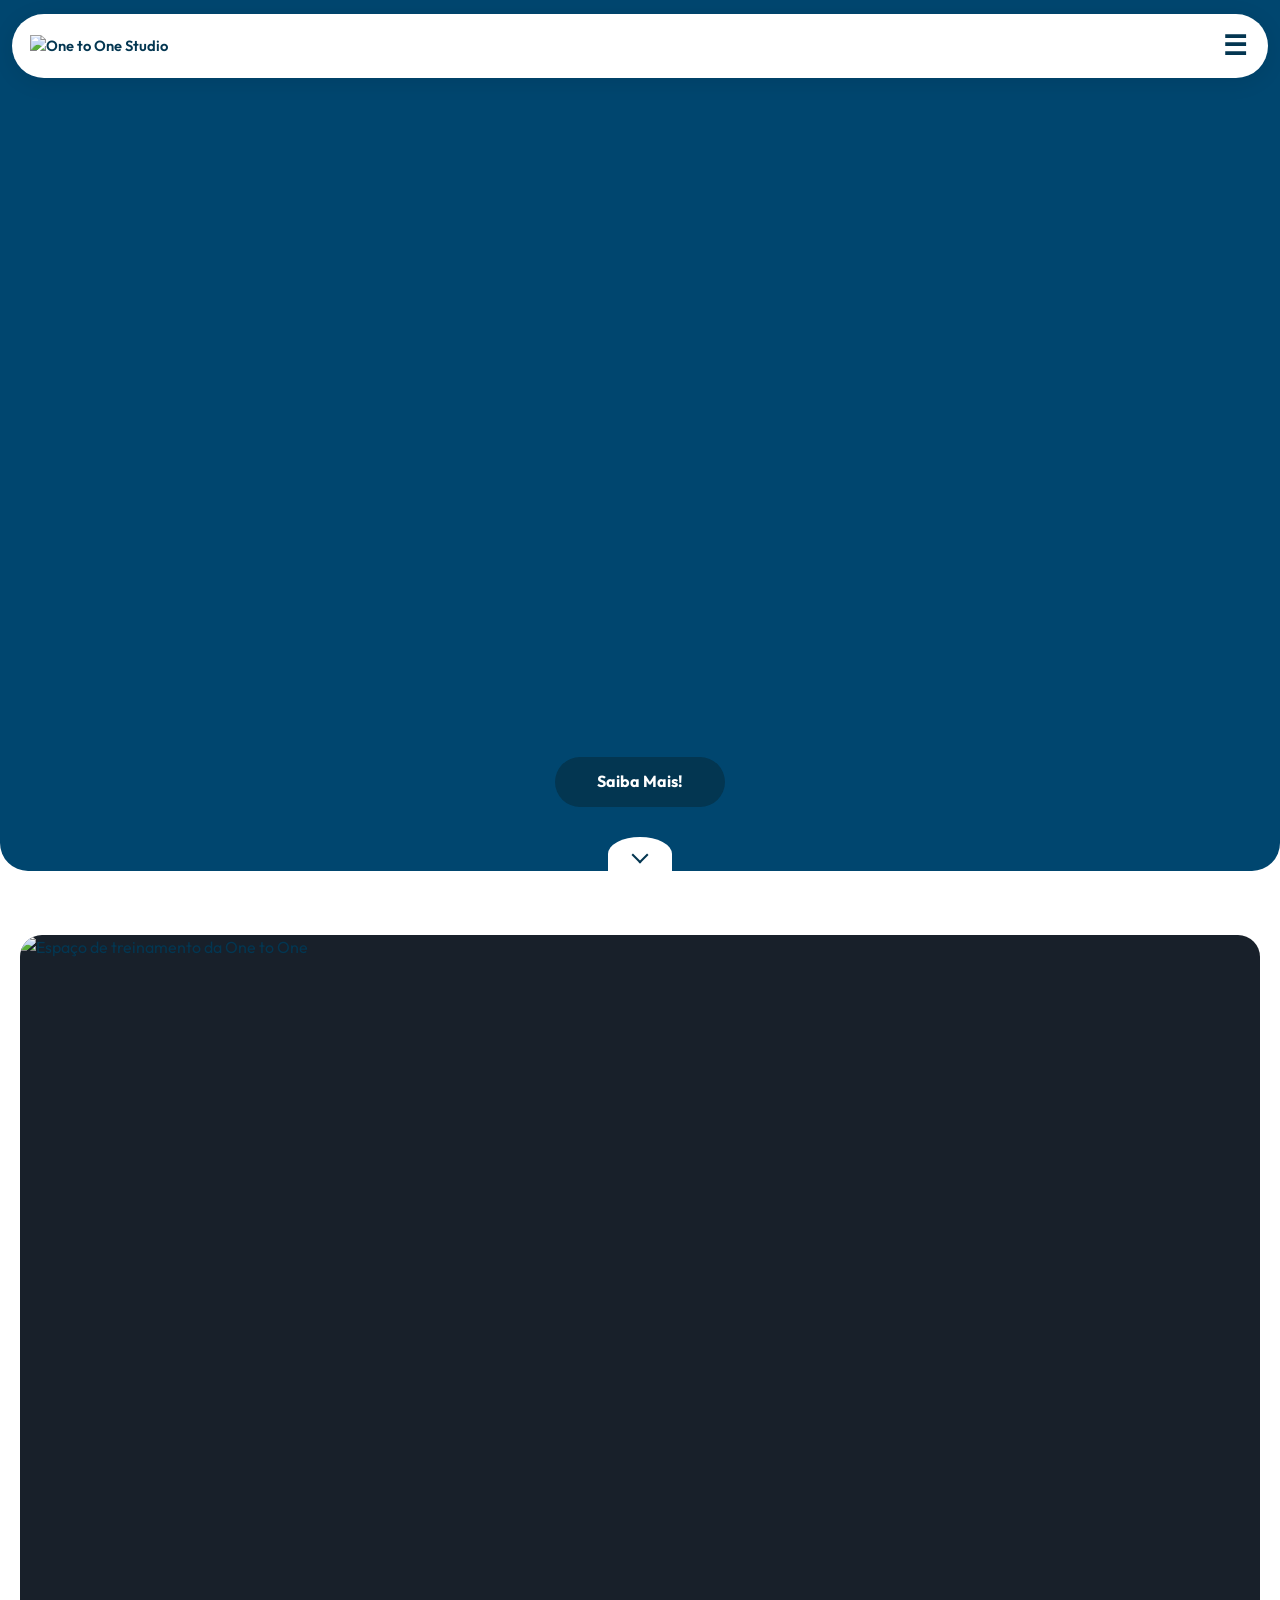
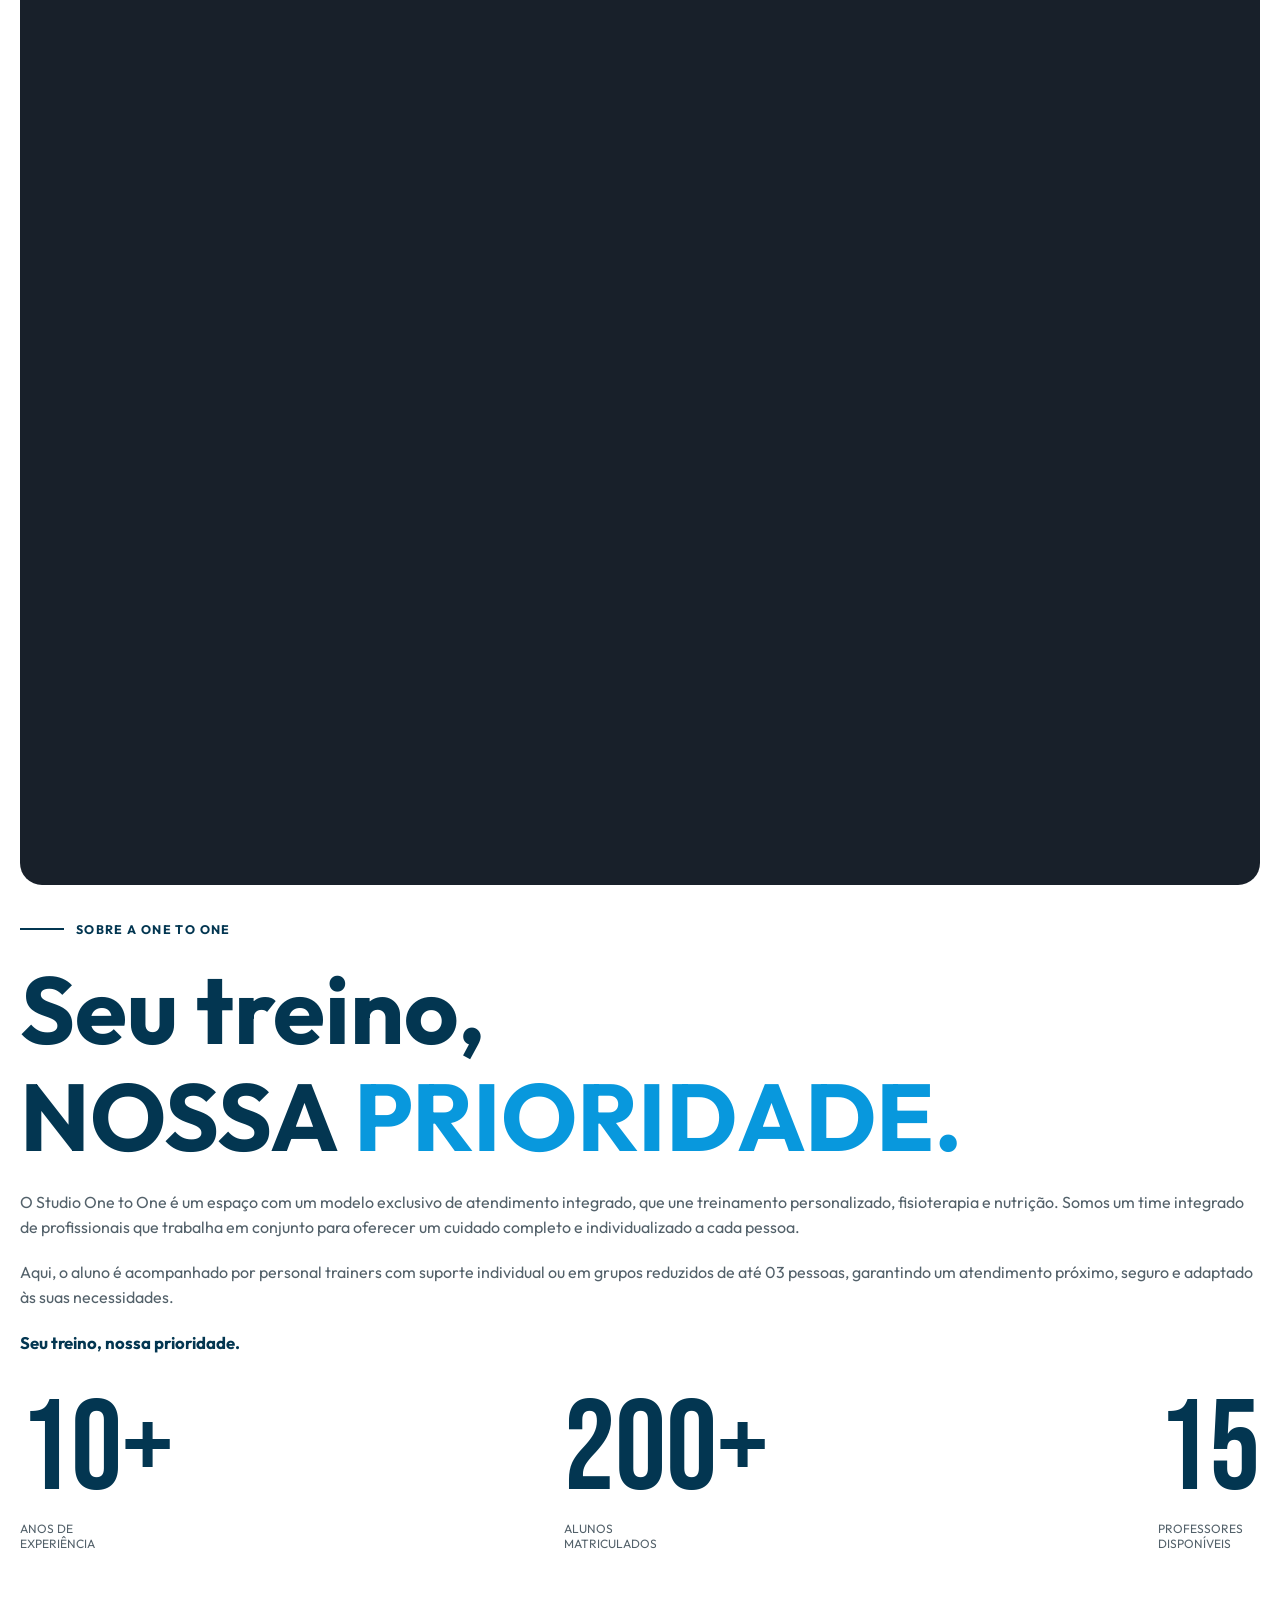
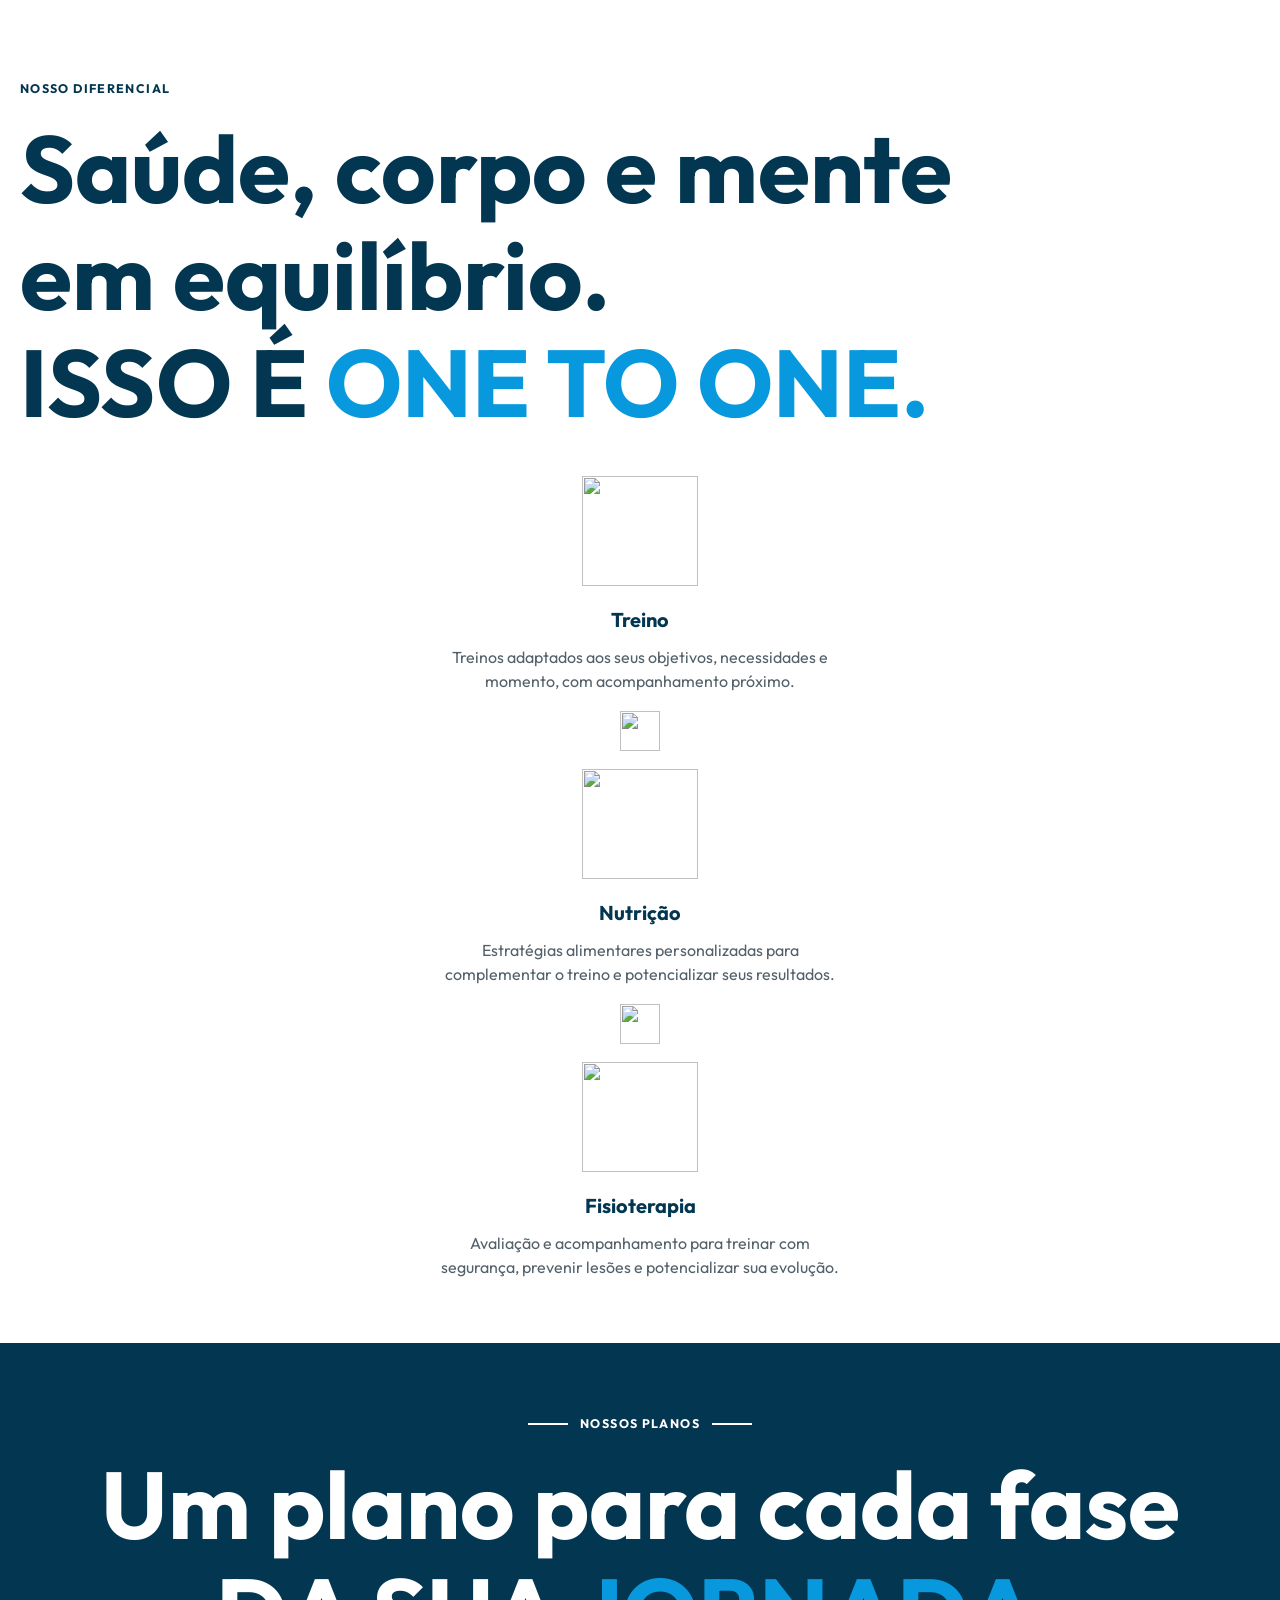
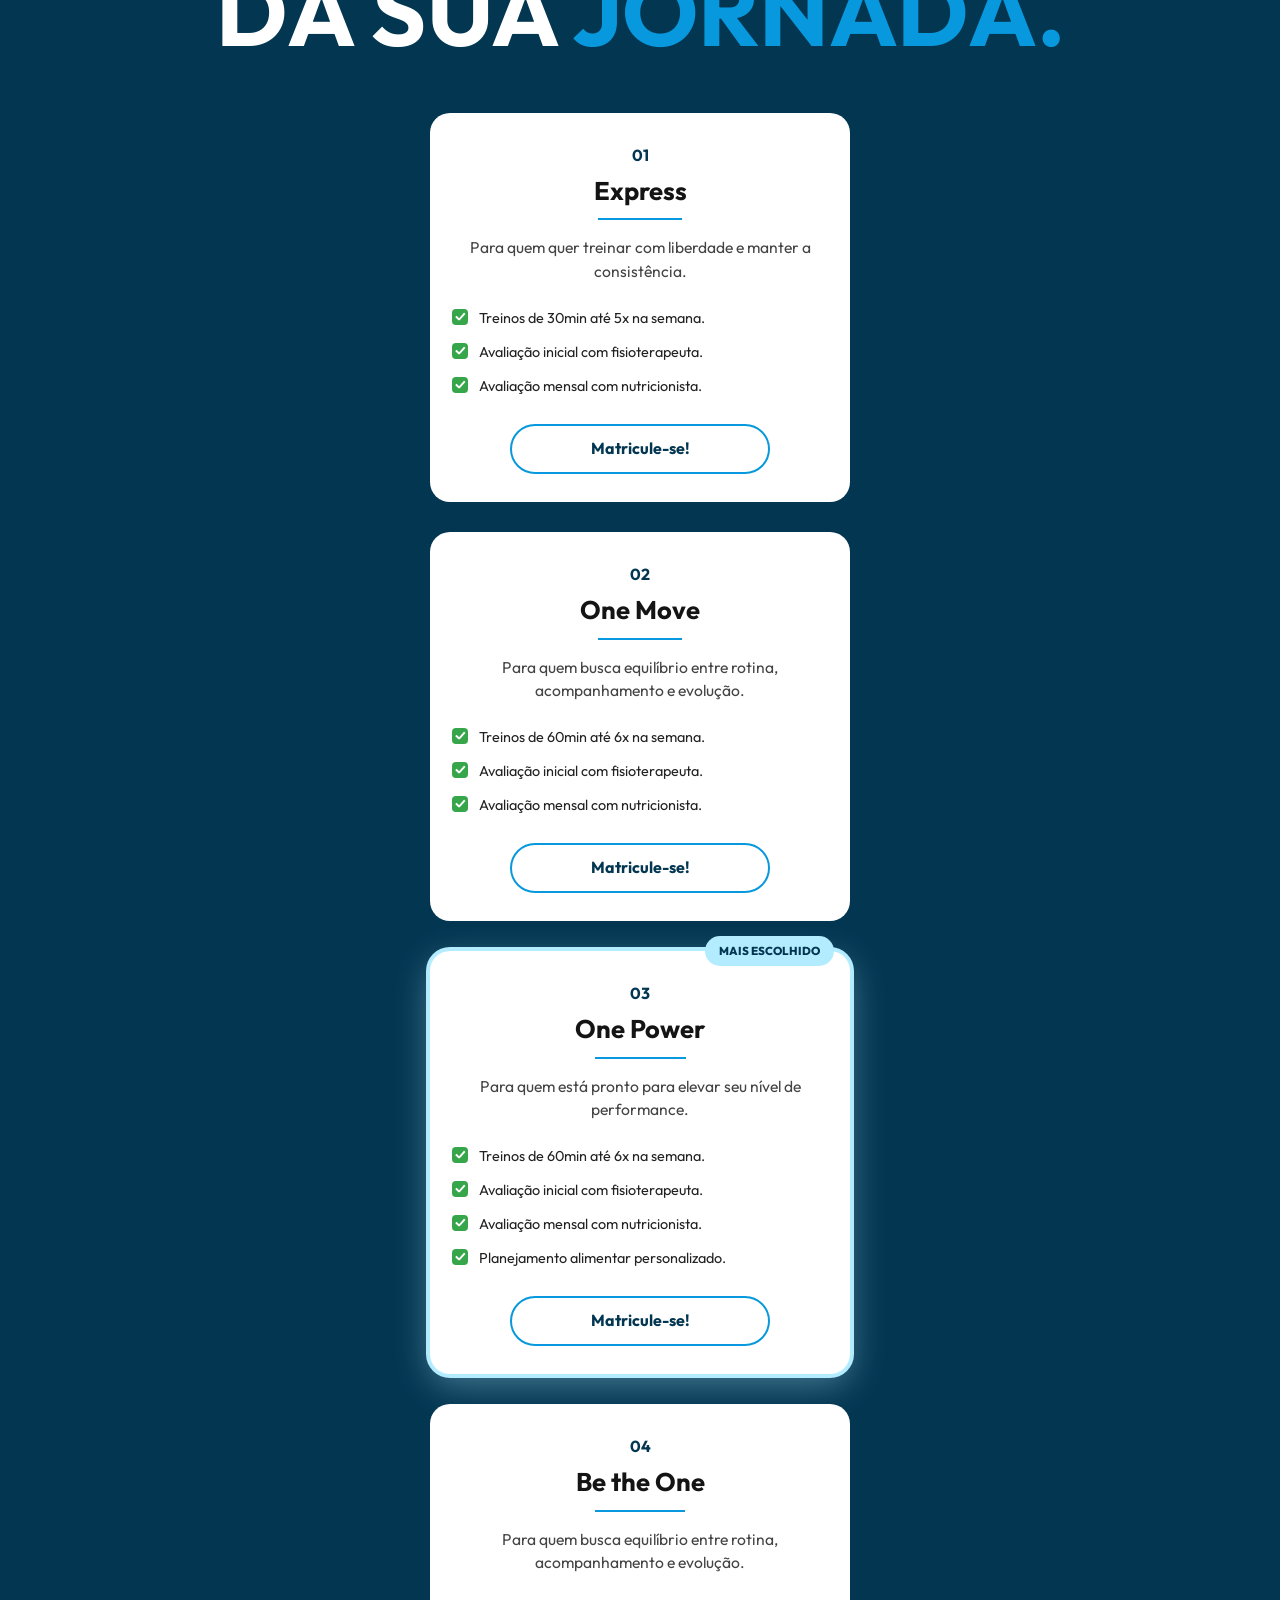
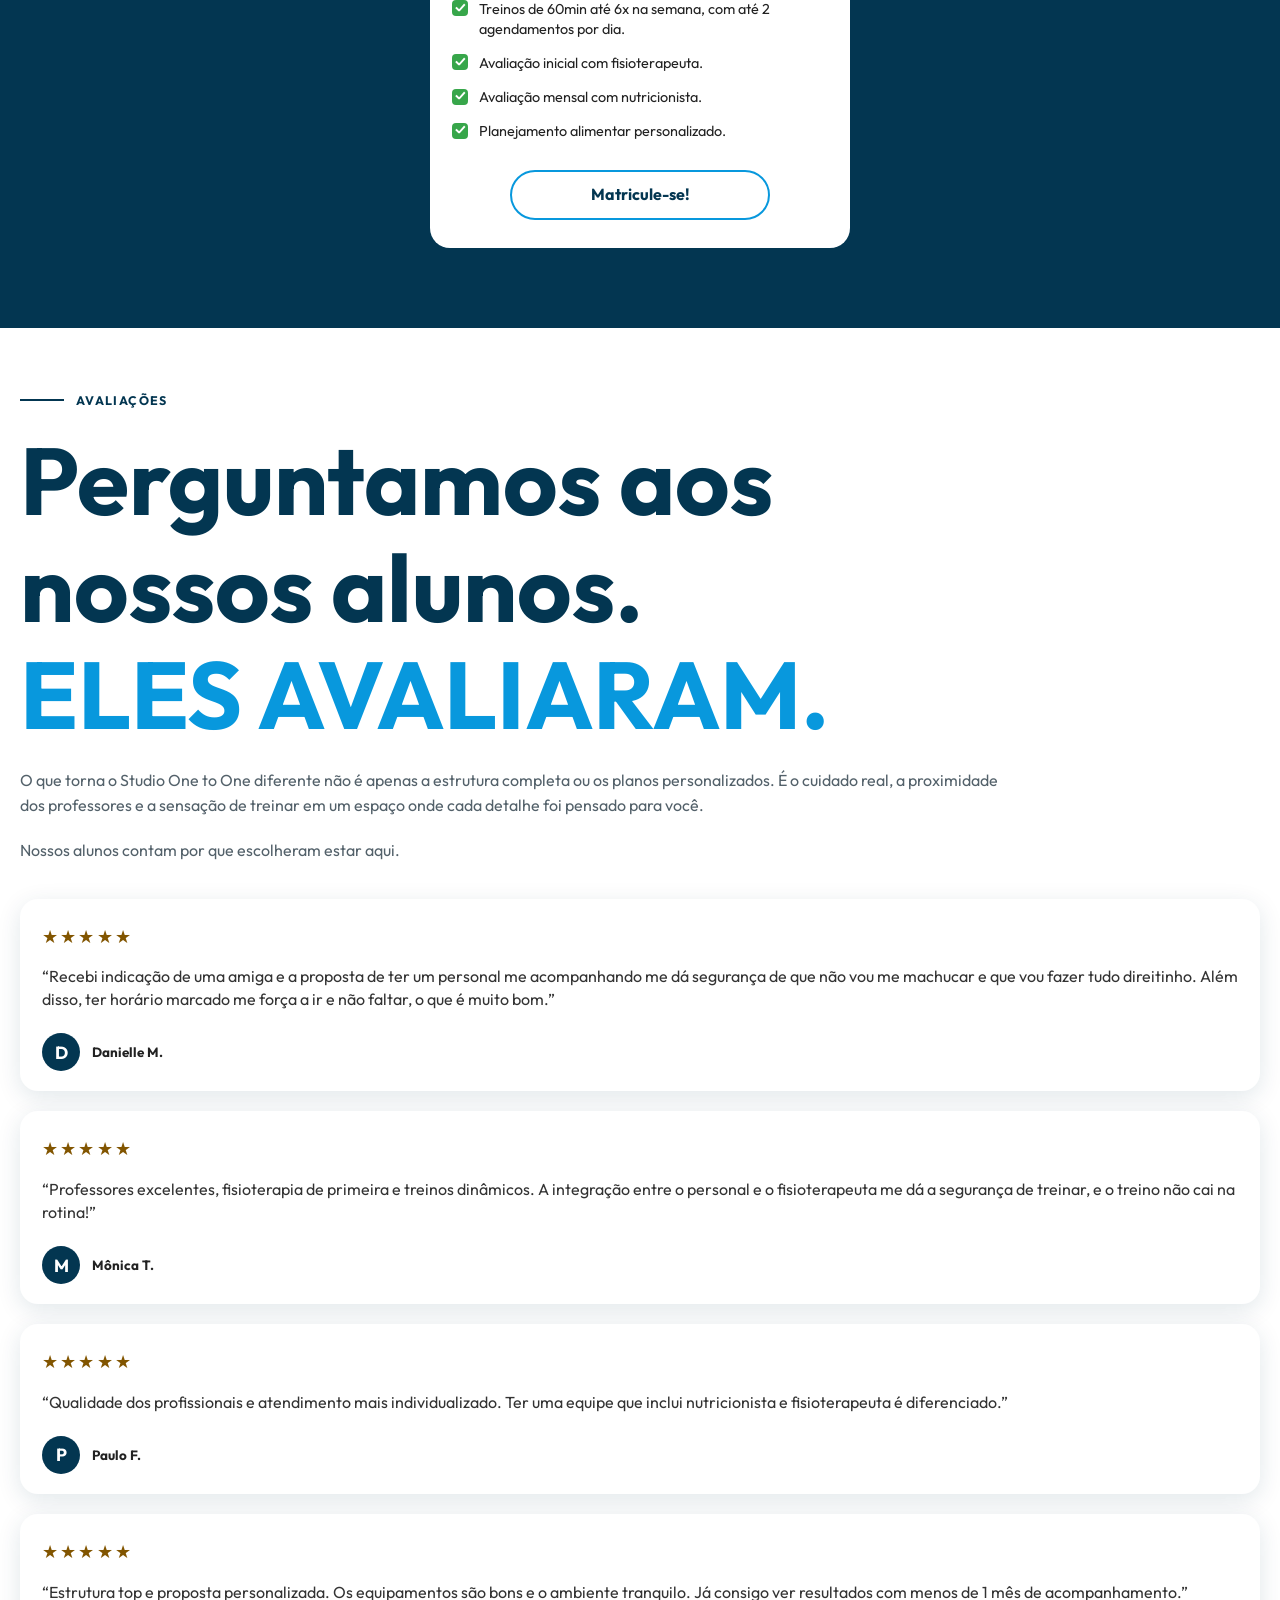
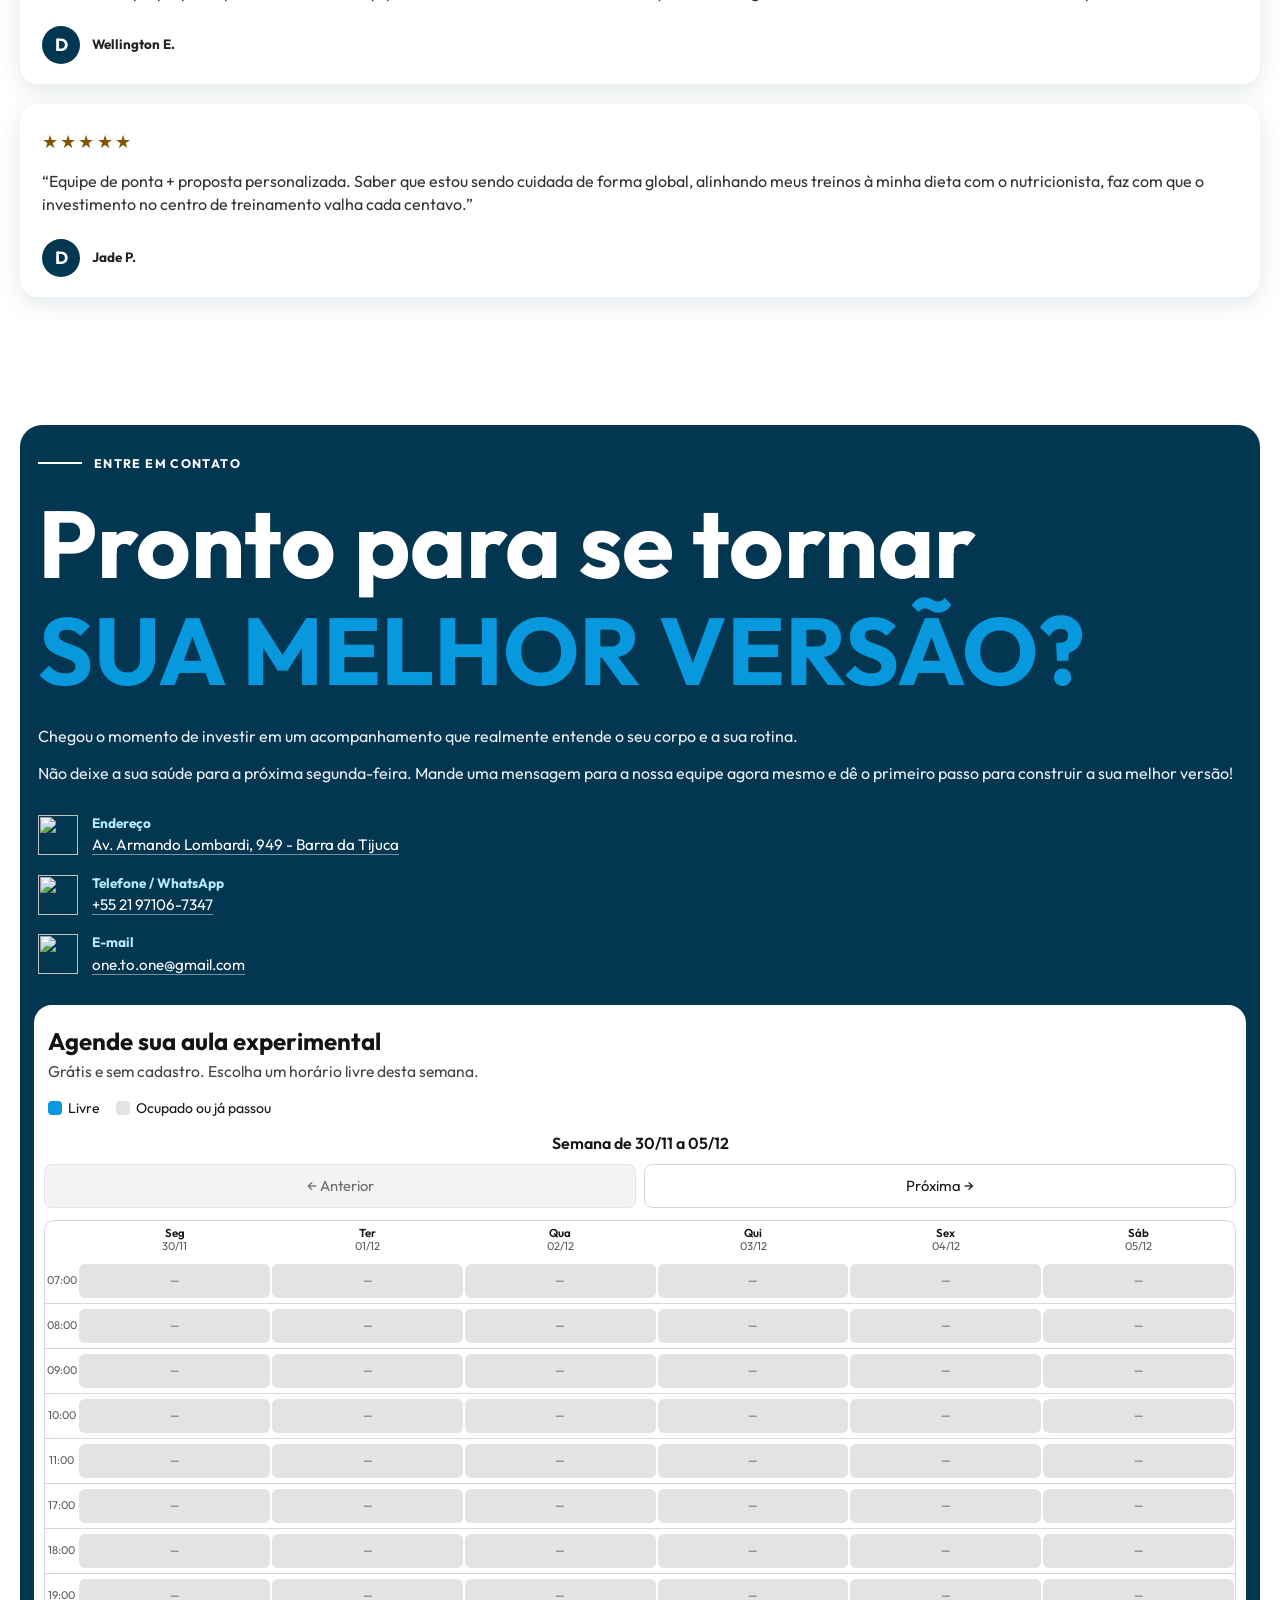
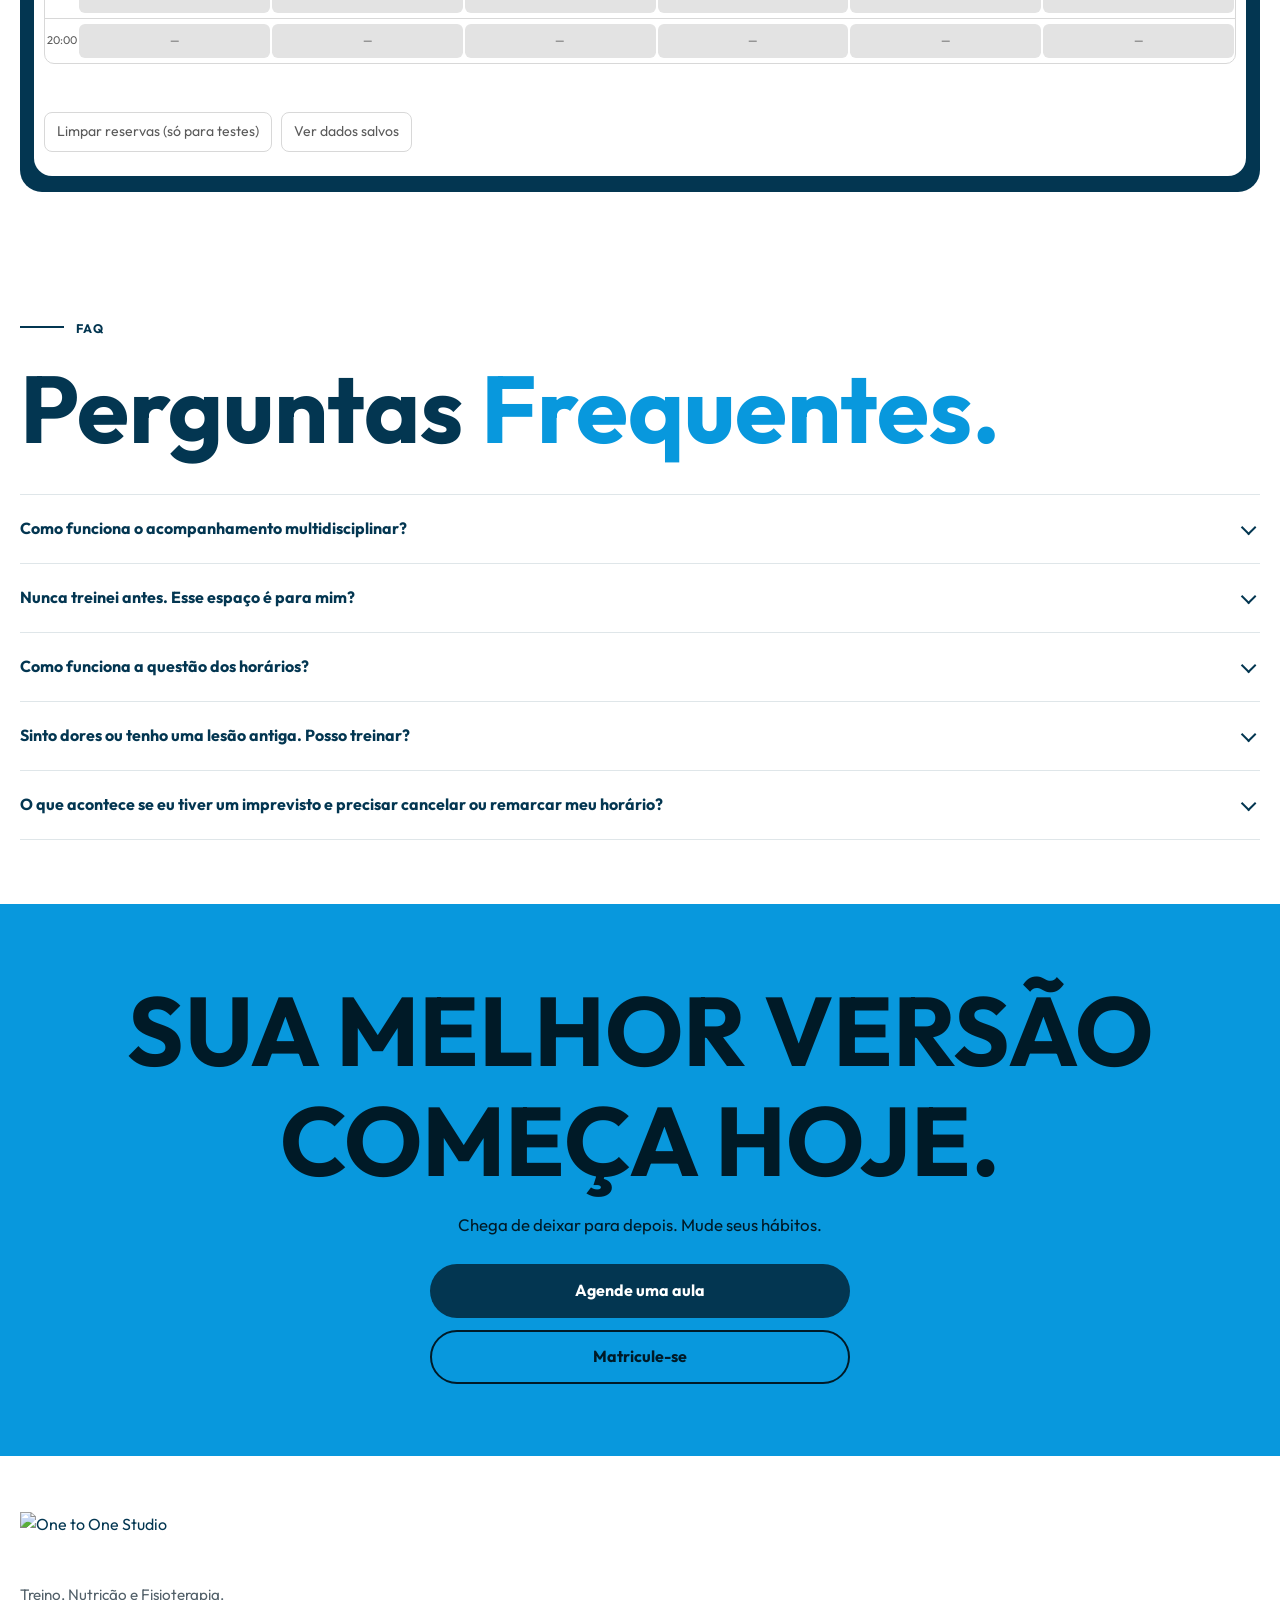
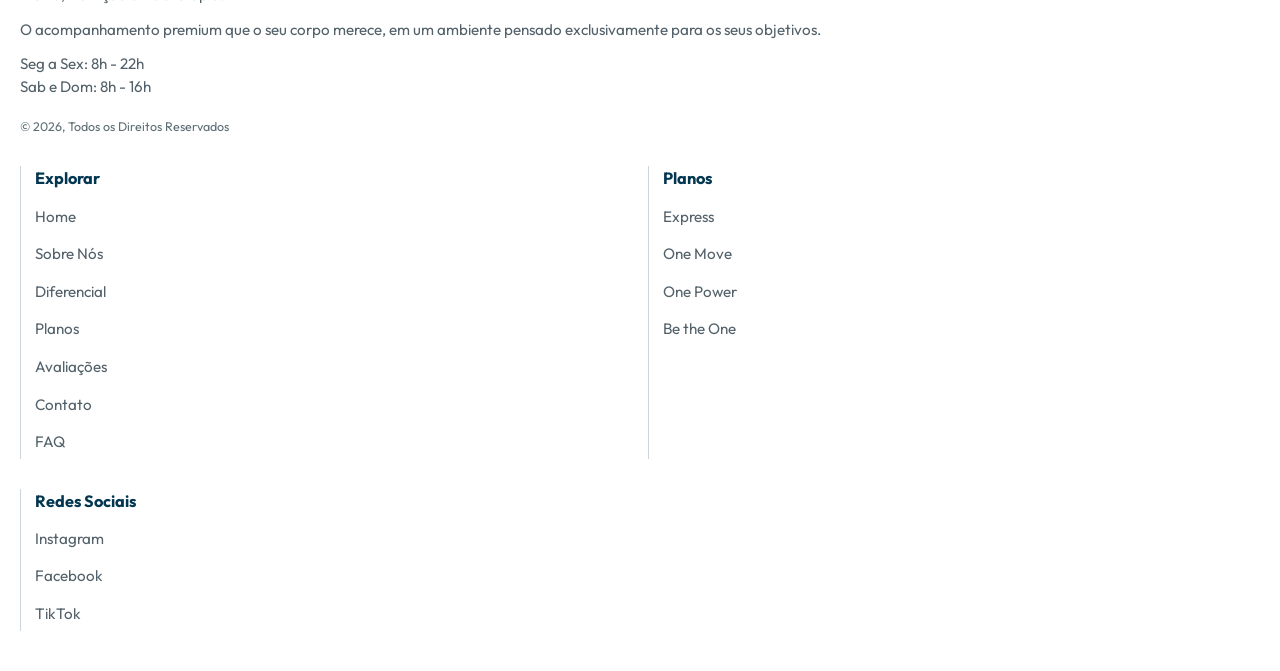
==== codigo-vanilla/one-to-one.html @ 12c18e06 "Organizando codigo na pasta codigo-vanilla" ====
<!doctype html>
<html lang="pt-BR">
  <head>
    <meta charset="UTF-8" />
    <meta name="viewport" content="width=device-width, initial-scale=1.0" />
    <meta
      name="description"
      content="Studio One to One: treinamento personalizado, fisioterapia e nutrição em um cuidado integrado."
    />
    <title>One to One</title>
    <link rel="icon" href="data:," />

    <!-- Fontes do Google (Bebas Neue e Outfit) -->
    <link rel="preconnect" href="https://fonts.googleapis.com" />
    <link rel="preconnect" href="https://fonts.gstatic.com" crossorigin />
    <link
      href="https://fonts.googleapis.com/css2?family=Bebas+Neue&family=Outfit:wght@400;500;600;700;800&display=swap"
      rel="stylesheet"
    />

    <!-- CSS do site, script do menu e script da agenda do professor -->
    <link rel="stylesheet" href="css/style.css" />
    <script src="js/main.js" defer></script>
    <script src="js/agendamento.js" defer></script>
  </head>
  <body class="oto">
    <!-- Link que só aparece ao apertar Tab: pula direto para o conteúdo principal -->
    <a class="skip-link" href="#main-content">Pular para o conteúdo</a>

    <!-- Header com logo, menu e botões de ação -->
    <header class="landing-header">
      <a
        class="landing-logo oto-landing-logo"
        href="index.html"
        aria-label="Voltar para Playmakerz e One to One"
      >
        <img
          src="assets/imagens-padronizacao/assets/one-to-one/LOGO_OTO_1.png"
          alt="One to One Studio"
        />
      </a>

      <!-- Botão do menu no celular -->
      <button
        class="menu-toggle"
        type="button"
        aria-label="Abrir menu"
        aria-expanded="false"
        aria-controls="oto-navigation"
      >
        <span aria-hidden="true">☰</span>
      </button>

      <!-- Menu principal da página -->
      <nav
        class="landing-nav"
        id="oto-navigation"
        aria-label="Navegação principal"
      >
        <ul>
          <li><a href="#home" aria-current="page">Home</a></li>
          <li><a href="#sobre">Sobre Nós</a></li>
          <li><a href="#planos">Planos</a></li>
          <li><a href="#contato">Contato</a></li>
          <li><a class="hub-return" href="index.html">Hub</a></li>
        </ul>
      </nav>

      <a class="student-link" href="#contato">Já sou aluno</a>
      <a class="button button-blue header-cta" href="#planos">Matricule-se!</a>
    </header>

    <main id="main-content">
      <!-- Hero Section (a arte de fundo já traz a frase, então o h1 fica escondido só para leitores de tela) -->
      <section
        class="landing-hero oto-hero"
        id="home"
        aria-labelledby="oto-title"
      >
        <h1 class="visually-hidden" id="oto-title">Amplie seu potencial</h1>
        <a class="button button-dark oto-hero-button" href="#sobre"
          >Saiba Mais!</a
        >

        <!-- Seta que leva para a próxima seção -->
        <button
          class="scroll-cue"
          type="button"
          data-scroll-target="sobre"
          aria-label="Ir para Sobre a One to One"
        >
          <span aria-hidden="true"></span>
        </button>
      </section>

      <!-- Sobre a One to One -->
      <section
        class="about-section"
        id="sobre"
        aria-labelledby="oto-about-title"
      >
        <div class="content-wrap about-grid">
          <figure class="about-photo oto-about-photo">
            <img
              src="assets/imagens-padronizacao/assets/one-to-one/IMG_0080.png"
              alt="Espaço de treinamento da One to One"
              loading="lazy"
            />
          </figure>

          <div class="about-content">
            <header class="section-head has-deco">
              <p class="eyebrow">SOBRE A ONE TO ONE</p>
              <h2 id="oto-about-title">
                Seu treino,<br />NOSSA
                <span class="brand-highlight">PRIORIDADE.</span>
              </h2>
              <img
                class="deco deco-right"
                src="assets/imagens-padronizacao/assets/one-to-one/SETAS_2.png"
                alt=""
                loading="lazy"
              />
            </header>
            <p>
              O Studio One to One é um espaço com um modelo exclusivo de
              atendimento integrado, que une treinamento personalizado,
              fisioterapia e nutrição. Somos um time integrado de profissionais
              que trabalha em conjunto para oferecer um cuidado completo e
              individualizado a cada pessoa.
            </p>
            <p>
              Aqui, o aluno é acompanhado por personal trainers com suporte
              individual ou em grupos reduzidos de até 03 pessoas, garantindo um
              atendimento próximo, seguro e adaptado às suas necessidades.
            </p>
            <h3 class="closing-line">Seu treino, nossa prioridade.</h3>

            <!-- Números da empresa em forma de lista -->
            <ul class="stats" aria-label="Números One to One">
              <li>
                <strong>10+</strong><span>ANOS DE<br />EXPERIÊNCIA</span>
              </li>
              <li>
                <strong>200+</strong><span>ALUNOS<br />MATRICULADOS</span>
              </li>
              <li>
                <strong>15</strong><span>PROFESSORES<br />DISPONÍVEIS</span>
              </li>
            </ul>
          </div>
        </div>
        <img
          class="side-decoration deco-wide deco-right deco-right-2"
          src="assets/imagens-padronizacao/assets/one-to-one/SETAS_1.png"
          alt=""
          loading="lazy"
        />
      </section>

      <!-- Diferenciais -->
      <section
        class="difference-section oto-difference"
        id="diferencial"
        aria-labelledby="oto-difference-title"
      >
        <img
          class="side-decoration deco-wide deco-left"
          src="assets/imagens-padronizacao/assets/one-to-one/SETAS_1.png"
          alt=""
          loading="lazy"
        />
        <div class="content-wrap">
          <header class="section-head has-deco">
            <p class="eyebrow">NOSSO DIFERENCIAL</p>
            <h2 id="oto-difference-title">
              Saúde, corpo e mente em equilíbrio.<br />ISSO É
              <span class="brand-highlight">ONE TO ONE.</span>
            </h2>
            <img
              class="deco deco-right"
              src="assets/imagens-padronizacao/assets/one-to-one/SETAS_2.png"
              alt=""
              loading="lazy"
            />
          </header>

          <div class="service-grid oto-service-grid">
            <article class="service-card" aria-labelledby="oto-servico-1">
              <img
                src="assets/imagens-padronizacao/assets/one-to-one/OTO_ICON_1.png"
                alt=""
                loading="lazy"
              />
              <h3 id="oto-servico-1">Treino</h3>
              <p>
                Treinos adaptados aos seus objetivos, necessidades e momento,
                com acompanhamento próximo.
              </p>
            </article>
            <img
              class="service-plus-image"
              src="assets/imagens-padronizacao/assets/one-to-one/ADD.png"
              alt=""
              loading="lazy"
            />
            <article class="service-card" aria-labelledby="oto-servico-2">
              <img
                src="assets/imagens-padronizacao/assets/one-to-one/OTO_ICON_2.png"
                alt=""
                loading="lazy"
              />
              <h3 id="oto-servico-2">Nutrição</h3>
              <p>
                Estratégias alimentares personalizadas para complementar o
                treino e potencializar seus resultados.
              </p>
            </article>
            <img
              class="service-plus-image"
              src="assets/imagens-padronizacao/assets/one-to-one/ADD.png"
              alt=""
              loading="lazy"
            />
            <article class="service-card" aria-labelledby="oto-servico-3">
              <img
                src="assets/imagens-padronizacao/assets/one-to-one/OTO_ICON_3.png"
                alt=""
                loading="lazy"
              />
              <h3 id="oto-servico-3">Fisioterapia</h3>
              <p>
                Avaliação e acompanhamento para treinar com segurança, prevenir
                lesões e potencializar sua evolução.
              </p>
            </article>
          </div>
        </div>
      </section>

      <!-- Planos da One to One -->
      <section
        class="plans-section oto-plans-pattern"
        id="planos"
        aria-labelledby="oto-plans-title"
      >
        <div class="content-wrap centered-section">
          <p class="eyebrow">NOSSOS PLANOS</p>
          <h2 id="oto-plans-title">
            Um plano para <span class="nowrap">cada fase</span><br />DA SUA
            <span class="brand-highlight">JORNADA.</span>
          </h2>

          <div class="plans-grid oto-plans-grid">
            <article
              class="plan-card oto-plan-card"
              id="plano-express"
              aria-labelledby="plano-express-titulo"
            >
              <span class="plan-number">01</span>
              <h3 id="plano-express-titulo">Express</h3>
              <p>
                Para quem quer treinar com liberdade e manter a consistência.
              </p>
              <ul>
                <li>Treinos de 30min até 5x na semana.</li>
                <li>Avaliação inicial com fisioterapeuta.</li>
                <li>Avaliação mensal com nutricionista.</li>
              </ul>
              <!-- O texto escondido completa o nome do link para quem usa leitor de tela -->
              <a class="button button-outline-blue" href="#agendar"
                >Matricule-se!<span class="visually-hidden">
                  no plano Express: ir para o agendamento da aula
                  experimental</span
                ></a
              >
            </article>
            <article
              class="plan-card oto-plan-card"
              id="plano-one-move"
              aria-labelledby="plano-one-move-titulo"
            >
              <span class="plan-number">02</span>
              <h3 id="plano-one-move-titulo">One Move</h3>
              <p>
                Para quem busca equilíbrio entre rotina, acompanhamento e
                evolução.
              </p>
              <ul>
                <li>Treinos de 60min até 6x na semana.</li>
                <li>Avaliação inicial com fisioterapeuta.</li>
                <li>Avaliação mensal com nutricionista.</li>
              </ul>
              <a class="button button-outline-blue" href="#agendar"
                >Matricule-se!<span class="visually-hidden">
                  no plano One Move: ir para o agendamento da aula
                  experimental</span
                ></a
              >
            </article>
            <article
              class="plan-card oto-plan-card featured-plan"
              id="plano-one-power"
              aria-labelledby="plano-one-power-titulo"
            >
              <span class="featured-label">MAIS ESCOLHIDO</span>
              <span class="plan-number">03</span>
              <h3 id="plano-one-power-titulo">One Power</h3>
              <p>Para quem está pronto para elevar seu nível de performance.</p>
              <ul>
                <li>Treinos de 60min até 6x na semana.</li>
                <li>Avaliação inicial com fisioterapeuta.</li>
                <li>Avaliação mensal com nutricionista.</li>
                <li>Planejamento alimentar personalizado.</li>
              </ul>
              <a class="button button-outline-blue" href="#agendar"
                >Matricule-se!<span class="visually-hidden">
                  no plano One Power: ir para o agendamento da aula
                  experimental</span
                ></a
              >
            </article>
            <article
              class="plan-card oto-plan-card"
              id="plano-be-the-one"
              aria-labelledby="plano-be-the-one-titulo"
            >
              <span class="plan-number">04</span>
              <h3 id="plano-be-the-one-titulo">Be the One</h3>
              <p>
                Para quem busca equilíbrio entre rotina, acompanhamento e
                evolução.
              </p>
              <ul>
                <li>
                  Treinos de 60min até 6x na semana, com até 2 agendamentos por
                  dia.
                </li>
                <li>Avaliação inicial com fisioterapeuta.</li>
                <li>Avaliação mensal com nutricionista.</li>
                <li>Planejamento alimentar personalizado.</li>
              </ul>
              <a class="button button-outline-blue" href="#agendar"
                >Matricule-se!<span class="visually-hidden">
                  no plano Be the One: ir para o agendamento da aula
                  experimental</span
                ></a
              >
            </article>
          </div>
        </div>
      </section>

      <!-- Avaliações -->
      <section
        class="reviews-section oto-reviews"
        id="avaliacoes"
        aria-labelledby="oto-reviews-title"
      >
        <img
          class="side-decoration deco-wide deco-left"
          src="assets/imagens-padronizacao/assets/one-to-one/SETAS_1.png"
          alt=""
          loading="lazy"
        />
        <div class="content-wrap">
          <header class="section-head has-deco">
            <p class="eyebrow">AVALIAÇÕES</p>
            <h2 id="oto-reviews-title">
              Perguntamos aos nossos alunos.<br /><span class="brand-highlight"
                >ELES AVALIARAM.</span
              >
            </h2>
            <img
              class="deco deco-right"
              src="assets/imagens-padronizacao/assets/one-to-one/SETAS_2.png"
              alt=""
              loading="lazy"
            />
          </header>
          <p class="section-intro">
            O que torna o Studio One to One diferente não é apenas a estrutura
            completa ou os planos personalizados. É o cuidado real, a
            proximidade dos professores e a sensação de treinar em um espaço
            onde cada detalhe foi pensado para você.
          </p>
          <p class="section-intro">
            Nossos alunos contam por que escolheram estar aqui.
          </p>

          <div class="reviews-grid">
            <figure class="review-card">
              <span class="stars" role="img" aria-label="5 de 5 estrelas"
                >★★★★★</span
              >
              <blockquote>
                <p>
                  “Recebi indicação de uma amiga e a proposta de ter um personal
                  me acompanhando me dá segurança de que não vou me machucar e
                  que vou fazer tudo direitinho. Além disso, ter horário marcado
                  me força a ir e não faltar, o que é muito bom.”
                </p>
              </blockquote>
              <figcaption>
                <span class="review-initial" aria-hidden="true">D</span>Danielle
                M.
              </figcaption>
            </figure>
            <figure class="review-card">
              <span class="stars" role="img" aria-label="5 de 5 estrelas"
                >★★★★★</span
              >
              <blockquote>
                <p>
                  “Professores excelentes, fisioterapia de primeira e treinos
                  dinâmicos. A integração entre o personal e o fisioterapeuta me
                  dá a segurança de treinar, e o treino não cai na rotina!”
                </p>
              </blockquote>
              <figcaption>
                <span class="review-initial" aria-hidden="true">M</span>Mônica
                T.
              </figcaption>
            </figure>
            <figure class="review-card">
              <span class="stars" role="img" aria-label="5 de 5 estrelas"
                >★★★★★</span
              >
              <blockquote>
                <p>
                  “Qualidade dos profissionais e atendimento mais
                  individualizado. Ter uma equipe que inclui nutricionista e
                  fisioterapeuta é diferenciado.”
                </p>
              </blockquote>
              <figcaption>
                <span class="review-initial" aria-hidden="true">P</span>Paulo F.
              </figcaption>
            </figure>
            <figure class="review-card">
              <span class="stars" role="img" aria-label="5 de 5 estrelas"
                >★★★★★</span
              >
              <blockquote>
                <p>
                  “Estrutura top e proposta personalizada. Os equipamentos são
                  bons e o ambiente tranquilo. Já consigo ver resultados com
                  menos de 1 mês de acompanhamento.”
                </p>
              </blockquote>
              <figcaption>
                <span class="review-initial" aria-hidden="true">D</span
                >Wellington E.
              </figcaption>
            </figure>
            <figure class="review-card">
              <span class="stars" role="img" aria-label="5 de 5 estrelas"
                >★★★★★</span
              >
              <blockquote>
                <p>
                  “Equipe de ponta + proposta personalizada. Saber que estou
                  sendo cuidada de forma global, alinhando meus treinos à minha
                  dieta com o nutricionista, faz com que o investimento no
                  centro de treinamento valha cada centavo.”
                </p>
              </blockquote>
              <figcaption>
                <span class="review-initial" aria-hidden="true">D</span>Jade P.
              </figcaption>
            </figure>
          </div>
        </div>
      </section>

      <!-- Agendamento aula experimental e dados de contato -->
      <section
        class="contact-section"
        id="contato"
        aria-labelledby="oto-contact-title"
      >
        <img
          class="side-decoration deco-wide deco-left"
          src="assets/imagens-padronizacao/assets/one-to-one/SETAS_1.png"
          alt=""
          loading="lazy"
        />
        <div class="content-wrap contact-panel oto-contact-panel">
          <div class="contact-copy">
            <p class="eyebrow">ENTRE EM CONTATO</p>
            <h2 id="oto-contact-title">
              Pronto para <span class="nowrap">se tornar</span><br /><span
                >SUA MELHOR VERSÃO?</span
              >
            </h2>
            <p>
              Chegou o momento de investir em um acompanhamento que realmente
              entende o seu corpo e a sua rotina.
            </p>
            <p>
              Não deixe a sua saúde para a próxima segunda-feira. Mande uma
              mensagem para a nossa equipe agora mesmo e dê o primeiro passo
              para construir a sua melhor versão!
            </p>

            <!-- Links externos abrem em nova aba sempre com rel="noopener noreferrer" -->
            <address>
              <ul class="contact-details">
                <li>
                  <img
                    class="contact-icon-slot"
                    src="assets/prototype-derived/contact-icons/oto-address.png"
                    alt=""
                    loading="lazy"
                  />
                  <span class="contact-content"
                    ><span class="contact-label">Endereço</span
                    ><a
                      href="https://www.google.com/maps/search/?api=1&amp;query=Av.%20Armando%20Lombardi%2C%20949%20-%20Barra%20da%20Tijuca%2C%20Rio%20de%20Janeiro%20-%20RJ"
                      target="_blank"
                      rel="noopener noreferrer"
                      >Av. Armando Lombardi, 949 - Barra da Tijuca<span
                        class="visually-hidden"
                      >
                        (abre no Google Maps em nova aba)</span
                      ></a
                    ></span
                  >
                </li>
                <li>
                  <img
                    class="contact-icon-slot"
                    src="assets/prototype-derived/contact-icons/oto-phone.png"
                    alt=""
                    loading="lazy"
                  />
                  <span class="contact-content"
                    ><span class="contact-label">Telefone / WhatsApp</span
                    ><a
                      href="https://wa.me/5521971067347"
                      target="_blank"
                      rel="noopener noreferrer"
                      aria-label="Conversar com a One to One pelo WhatsApp no número +55 21 97106-7347"
                      >+55 21 97106-7347</a
                    ></span
                  >
                </li>
                <li>
                  <img
                    class="contact-icon-slot"
                    src="assets/prototype-derived/contact-icons/oto-email.png"
                    alt=""
                    loading="lazy"
                  />
                  <span class="contact-content"
                    ><span class="contact-label">E-mail</span
                    ><a
                      href="https://mail.google.com/mail/?view=cm&amp;fs=1&amp;to=one.to.one%40gmail.com&amp;su=Contato%20pelo%20site%20-%20One%20to%20One"
                      target="_blank"
                      rel="noopener noreferrer"
                      >one.to.one@gmail.com<span class="visually-hidden">
                        (escrever e-mail, abre em nova aba)</span
                      ></a
                    ></span
                  >
                </li>
              </ul>
            </address>
          </div>

          <!-- Agenda da aula experimental: HTML e JavaScript do professor Thiago, sem nenhuma alteração.
               Única adaptação: o <main> do arquivo  virou <div class="agendamento" id="agendar">,
               porque a página já tem um <main>.
               O "prettier-ignore" faz o Prettier não mexer no código dele. -->
          <!-- prettier-ignore -->
          <div class="agendamento" id="agendar">
            <h1>Agende sua aula experimental</h1>
            <p class="sub">Grátis e sem cadastro. Escolha um horário livre desta semana.</p>
            <div class="legenda">
              <span><i style="background:var(--livre)"></i>Livre</span>
              <span><i style="background:var(--ocupado)"></i>Ocupado ou já passou</span>
            </div>
            <div class="nav">
              <button id="anterior" type="button">← Anterior</button>
              <span id="semanaTexto"></span>
              <button id="proxima" type="button">Próxima →</button>
            </div>
            <div class="scroll"><table id="grade" aria-label="Horários da semana"></table></div>
            <div id="status" role="status" aria-live="polite"></div>
            <button class="reset" id="reset">Limpar reservas (só para testes)</button>
            <button class="reset" id="verDados" type="button">Ver dados salvos</button>
            <pre id="dados" hidden></pre>
          </div>

          <!-- prettier-ignore -->
          <dialog id="modal">
            <form id="form">
              <h2>Confirmar horário</h2>
              <div id="resumo" style="color:var(--muted)"></div>
              <label>Nome <input name="nome" required minlength="2" autocomplete="name"></label>
              <label>E-mail <input name="email" type="email" required autocomplete="email"></label>
              <label>Telefone <input name="telefone" type="tel" required pattern="[0-9 ()+\-]{8,}" title="Use só números, espaços, parênteses ou hífen" autocomplete="tel"></label>
              <div id="erroForm" class="erro" style="color:var(--erro);min-height:1.4em;margin-top:8px"></div>
              <div class="acoes">
                <button type="button" id="cancelar">Cancelar</button>
                <button type="submit" id="confirmar">Reservar</button>
              </div>
            </form>
          </dialog>
        </div>
      </section>

      <!-- Perguntas frequentes (FAQ) -->
      <section class="faq-section" id="faq" aria-labelledby="oto-faq-title">
        <div class="content-wrap">
          <p class="eyebrow">FAQ</p>
          <h2 id="oto-faq-title">
            Perguntas <span class="brand-highlight">Frequentes.</span>
          </h2>

          <div class="faq-list">
            <details>
              <summary>
                Como funciona o acompanhamento multidisciplinar?
              </summary>
              <p>
                O Studio reúne personal trainer, fisioterapia e nutrição em um
                trabalho integrado. Cada plano descreve frequências e avaliações
                incluídas; confirme com a equipe como os profissionais
                participam do plano escolhido.
              </p>
            </details>
            <details>
              <summary>Nunca treinei antes. Esse espaço é para mim?</summary>
              <p>
                Sim. Os treinos são ajustados aos seus objetivos, necessidades e
                momento atual. Informe sua experiência e qualquer limitação ao
                profissional para que a rotina e a intensidade sejam definidas
                de forma individual.
              </p>
            </details>
            <details>
              <summary>Como funciona a questão dos horários?</summary>
              <p>
                Escolha uma data para consultar os horários e as vagas
                registradas neste navegador. A agenda é demonstrativa: os
                pedidos e a lista de espera ficam salvos apenas no navegador e
                não notificam a equipe. Confirme disponibilidade e horário pelos
                contatos da seção acima.
              </p>
            </details>
            <details>
              <summary>
                Sinto dores ou tenho uma lesão antiga. Posso treinar?
              </summary>
              <p>
                A página inclui fisioterapia no atendimento integrado, mas não
                avalia lesões por este formulário. Relate a dor ou o histórico à
                equipe antes de começar e siga a orientação do profissional
                responsável; esta resposta não substitui uma avaliação.
              </p>
            </details>
            <details>
              <summary>
                <span class="faq-question-text"
                  >O que acontece se eu tiver um imprevisto e precisar cancelar
                  ou remarcar meu horário?</span
                >
              </summary>
              <p>
                A página não informa prazo nem política de cancelamento ou
                remarcação. Confirme essas condições com a equipe antes de
                agendar. Se surgir um imprevisto, use os contatos da seção de
                contato para combinar uma alternativa.
              </p>
            </details>
          </div>
        </div>
      </section>

      <!-- Chamada final para agendar ou se matricular -->
      <section
        class="closing-cta oto-closing oto-plans-pattern"
        aria-labelledby="oto-closing-title"
      >
        <div class="content-wrap centered-section">
          <h2 id="oto-closing-title">SUA MELHOR VERSÃO COMEÇA HOJE.</h2>
          <p>Chega de deixar para depois. Mude seus hábitos.</p>
          <div class="hero-actions">
            <a class="button button-dark" href="#contato">Agende uma aula</a>
            <a class="button button-outline" href="#planos">Matricule-se</a>
          </div>
        </div>
      </section>
    </main>

    <!-- Footer -->
    <footer class="landing-footer oto-footer">
      <div class="content-wrap footer-grid">
        <div class="footer-brand-block">
          <a
            class="footer-logo oto-footer-logo"
            href="index.html"
            aria-label="Voltar ao Hub"
          >
            <img
              src="assets/imagens-padronizacao/assets/one-to-one/LOGO_OTO_1.png"
              alt="One to One Studio"
              loading="lazy"
            />
          </a>
          <p>Treino, Nutrição e Fisioterapia.</p>
          <p>
            O acompanhamento premium que o seu corpo merece, em um ambiente
            pensado exclusivamente para os seus objetivos.
          </p>
          <p>Seg a Sex: 8h - 22h<br />Sab e Dom: 8h - 16h</p>
          <small>&copy; 2026, Todos os Direitos Reservados</small>
        </div>

        <nav aria-label="Explorar">
          <strong>Explorar</strong>
          <ul>
            <li><a href="#home">Home</a></li>
            <li><a href="#sobre">Sobre Nós</a></li>
            <li><a href="#diferencial">Diferencial</a></li>
            <li><a href="#planos">Planos</a></li>
            <li><a href="#avaliacoes">Avaliações</a></li>
            <li><a href="#contato">Contato</a></li>
            <li><a href="#faq">FAQ</a></li>
          </ul>
        </nav>

        <nav aria-label="Planos">
          <strong>Planos</strong>
          <ul>
            <li><a href="#plano-express">Express</a></li>
            <li><a href="#plano-one-move">One Move</a></li>
            <li><a href="#plano-one-power">One Power</a></li>
            <li><a href="#plano-be-the-one">Be the One</a></li>
          </ul>
        </nav>

        <nav aria-label="Redes Sociais">
          <strong>Redes Sociais</strong>
          <ul>
            <li>
              <a
                href="https://www.instagram.com/studioonetoone?psln=MTIwejJtYmk3MGQ5cA=="
                target="_blank"
                rel="noopener noreferrer"
                >Instagram</a
              >
            </li>
            <li>
              <a
                href="https://www.facebook.com.br/"
                target="_blank"
                rel="noopener noreferrer"
                >Facebook</a
              >
            </li>
            <li>
              <a
                href="https://www.tiktok.com/pt-BR"
                target="_blank"
                rel="noopener noreferrer"
                >TikTok</a
              >
            </li>
          </ul>
        </nav>
      </div>
    </footer>
  </body>
</html>
---- codigo-vanilla/css/style.css ----
/* 1. RESET E FONTE LOCAL ---------------------------------------------------- */

/* Reset: zera as margens e espaçamentos que o navegador coloca de fábrica e
   faz o padding e a borda entrarem dentro da largura (border-box) */
* {
  margin: 0;
  padding: 0;
  box-sizing: border-box;
}

/* O ::before e o ::after também usam border-box (setas e linhas decorativas) */
*::before,
*::after {
  box-sizing: border-box;
}

/* O <dialog> precisa do margin: auto do navegador para ficar no centro da tela,
   então ele volta depois do reset */
dialog {
  margin: auto;
}

/* A Cocogoose não está no Google Fonts, então é carregada do próprio projeto.
   O font-display: swap mostra o texto com a fonte reserva enquanto o arquivo carrega. */
@font-face {
  font-family: CocogooseProTrial;
  src: url("../assets/imagens-padronizacao/assets/Cocogoose-Pro-Bold-trial%20(1).ttf")
    format("truetype");
  font-weight: 700;
  font-style: normal;
  font-display: swap;
}

/* 2. BASE E ACESSIBILIDADE --------------------------------------------------- */

html {
  scroll-behavior: smooth; /* rolagem suave ao clicar nos links do menu */
  -webkit-text-size-adjust: 100%; /* evita o celular aumentar o texto sozinho (como no Normalize.css) */
  text-size-adjust: 100%;
}

body {
  line-height: 1.55;
}

a {
  color: inherit;
  text-decoration: none;
}

/* Imagens nunca passam da largura do elemento pai e não distorcem */
img {
  display: block;
  max-width: 100%;
  height: auto;
}

/* Botões e campos usam a mesma fonte da página */
button,
input {
  font: inherit;
}

/* O navegador deixa o <address> em itálico; aqui ele volta ao normal */
address {
  font-style: normal;
}

/* Listas usadas nos menus: sem marcador */
nav ul {
  list-style: none;
}

/* Contorno de foco visível para quem navega pelo teclado */
:focus-visible {
  outline: 3px solid currentColor;
  outline-offset: 4px;
}

/* Link "Pular para o conteúdo": fica fora da tela e desce quando recebe foco */
.skip-link {
  position: fixed;
  z-index: 100;
  top: 12px;
  left: 12px;
  padding: 10px 16px;
  transform: translateY(-160%);
  border-radius: 5px;
  background: #fff;
  color: #111;
}

.skip-link:focus {
  transform: translateY(0);
}

/* Esconde o texto da tela, mas o leitor de tela continua lendo.
   Preto no branco para o WAVE não acusar contraste baixo no texto escondido. */
.visually-hidden {
  position: absolute;
  width: 1px;
  height: 1px;
  margin: -1px;
  overflow: hidden;
  clip: rect(0 0 0 0);
  white-space: nowrap;
  border: 0;
  color: #000;
  background: #fff;
}

/* 3. VARIÁVEIS E TEMAS ------------------------------------------------------- */

/* Cores das duas marcas e medidas do layout, declaradas uma vez só */
:root {
  --cor-amarelo-pkz: #f1f000;
  --cor-azul-pkz: #000080;
  --cor-azul-claro-pkz: #3eb5e9;
  --cor-preto-pkz: #141414;
  --cor-azul-oto: #0898dd;
  --cor-azul-escuro-oto: #033651;
  --cor-azul-noite-oto: #001a27;
  --cor-azul-gelo-oto: #b3ecff;
  --cor-hub-escuro: #101820;
  --cor-hub-azul: #315bc0;

  --gutter: 20px; /* margem lateral do conteúdo */
  --wrap-max: 1560px; /* largura máxima do conteúdo */
}

/* Tema da página PKZ (fundo escuro). As seções usam --page, --ink etc.,
   então cada página só troca os valores dessas variáveis. */
.pkz {
  --page: var(--cor-preto-pkz);
  --ink: #fff;
  --soft: #d5d5d5;
  --accent: var(--cor-amarelo-pkz);
  --eyebrow: var(--cor-azul-claro-pkz);
  --line: #373737;
  background: var(--page);
  color: var(--ink);
  font-family: "Outfit", Arial, sans-serif;
}

/* Tema da página One to One (fundo branco) */
.oto {
  --page: #fff;
  --ink: var(--cor-azul-escuro-oto);
  --soft: #53616a;
  --accent: var(--cor-azul-oto);
  --eyebrow: var(--cor-azul-escuro-oto);
  --line: #dfe6e9;
  background: var(--page);
  color: var(--ink);
  font-family: "Outfit", Arial, sans-serif;
}

/* Tema do Hub */
.hub {
  background: #fff;
  color: var(--cor-hub-escuro);
  font-family: "Nunito", Arial, sans-serif;
}

/* Títulos das landing pages usam a Cocogoose
   (o h1 da One to One fica escondido, por isso só o título da agenda entra aqui) */
.pkz h1,
.pkz h2,
.pkz h3,
.oto h2,
.oto h3,
.oto .agendamento h1 {
  font-family: CocogooseProTrial, "Outfit", Arial, sans-serif;
  font-weight: 700;
}

/* 4. ESTRUTURA COMUM DAS LANDING PAGES --------------------------------------- */

/* Área central do conteúdo: ocupa a tela menos as margens, até 1560px */
.content-wrap {
  position: relative;
  width: calc(100% - 2 * var(--gutter));
  max-width: var(--wrap-max);
  margin-left: auto;
  margin-right: auto;
}

.centered-section {
  text-align: center;
}

.nowrap {
  white-space: nowrap;
}

.brand-highlight {
  color: var(--accent);
}

/* Texto pequeno acima dos títulos ("SOBRE A PLAYMAKERZ", "FAQ"...) */
.eyebrow {
  margin-bottom: 18px;
  color: var(--eyebrow);
  font-size: 0.78rem;
  font-weight: 700;
  letter-spacing: 0.11em;
  line-height: 1.4;
  text-transform: uppercase;
}

/* Linha decorativa antes do eyebrow */
.about-content .eyebrow::before,
.reviews-section .eyebrow::before,
.contact-copy .eyebrow::before,
.faq-section .eyebrow::before {
  display: inline-block;
  width: 44px;
  height: 2px;
  margin-right: 12px;
  vertical-align: middle;
  transform: translateY(-2px);
  background: currentColor;
  content: "";
}

/* Nos planos o eyebrow fica centralizado, com uma linha de cada lado */
.plans-section .eyebrow {
  display: flex;
  align-items: center;
  justify-content: center;
  gap: 12px;
  color: #fff;
}

.plans-section .eyebrow::before,
.plans-section .eyebrow::after {
  width: 40px;
  height: 2px;
  flex: none;
  background: currentColor;
  content: "";
}

/* Títulos h2 das seções: no celular o tamanho acompanha a largura da tela (vw) */
.about-section h2,
.difference-section h2,
.plans-section h2,
.reviews-section h2,
.contact-copy h2,
.faq-section h2,
.closing-cta h2 {
  font-size: 7.4vw;
  line-height: 1.13;
}

/* Botões em formato de pílula (são links com cara de botão) */
.button {
  display: inline-flex;
  min-height: 50px;
  align-items: center;
  justify-content: center;
  padding: 0 26px;
  border: 2px solid transparent;
  border-radius: 999px;
  font-weight: 700;
  line-height: 1.1;
  text-align: center;
  white-space: nowrap;
}

/* Variações de cor dos botões */
.button-yellow {
  background: var(--cor-amarelo-pkz);
  color: var(--cor-preto-pkz);
}

.button-blue {
  background: var(--cor-azul-oto);
  color: var(--cor-azul-noite-oto);
}

.button-dark {
  background: var(--cor-preto-pkz);
  color: #fff;
}

.button-outline {
  border-color: currentColor;
  background: transparent;
  color: #fff;
}

.button-outline-blue {
  border-color: var(--cor-azul-oto);
  background: transparent;
  color: var(--cor-azul-escuro-oto);
}

/* Grupo de botões lado a lado */
.hero-actions {
  display: flex;
  flex-wrap: wrap;
  justify-content: center;
  gap: 12px;
}

/* Cabeçalho de seção (<header class="section-head">): eyebrow + título.
   Na One to One a seta decorativa fica numa faixa à direita (padding-right),
   para não encostar no texto. */
.section-head {
  position: relative;
}

.oto .section-head.has-deco {
  padding-right: 17vw;
}

.section-head .deco {
  position: absolute;
  z-index: 0;
  top: 0;
  right: 0;
  pointer-events: none; /* a decoração não atrapalha cliques */
}

/* Seta da One to One: cabe na faixa reservada (14px a menos que a faixa) */
.oto .section-head .deco {
  width: calc(17vw - 14px);
  min-width: 44px;
  max-width: 82px;
  opacity: 0.9;
}

/* PKZ: eyebrow e título centralizados, com uma linha de cada lado do eyebrow */
.pkz .section-head.has-deco {
  text-align: center;
}

.pkz .section-head.has-deco .eyebrow {
  display: flex;
  align-items: center;
  justify-content: center;
  gap: 12px;
}

.pkz .section-head.has-deco .eyebrow::before,
.pkz .section-head.has-deco .eyebrow::after {
  display: block;
  width: 28px;
  height: 2px;
  flex: none;
  margin: 0;
  transform: none;
  background: currentColor;
  content: "";
}

/* Setas grandes das laterais: só aparecem nas telas grandes */
.side-decoration {
  position: absolute;
  z-index: 0;
  pointer-events: none;
}

.deco-wide {
  display: none;
}

/* 5. CABEÇALHO DAS LANDING PAGES --------------------------------------------- */

/* Barra em formato de pílula, centralizada no topo da página */
.landing-header {
  position: absolute;
  z-index: 20;
  top: 14px;
  left: 50%;
  display: flex;
  width: calc(100% - 24px);
  max-width: var(--wrap-max);
  min-height: 64px;
  align-items: center;
  gap: 12px;
  padding: 8px 10px 8px 18px;
  transform: translateX(-50%);
  border-radius: 999px;
  background: var(--cor-azul-pkz);
  color: #fff;
  font-size: 0.92rem;
  font-weight: 600;
}

.oto .landing-header {
  background: #fff;
  color: var(--cor-azul-escuro-oto);
  box-shadow: 0 4px 22px rgba(0, 0, 0, 0.09);
}

/* A logo cresce com a tela (34% da largura), entre 104px e 150px */
.landing-logo {
  display: flex;
  width: 34vw;
  min-width: 104px;
  max-width: 150px;
  height: 44px;
  flex: none;
  align-items: center;
}

/* object-fit: contain mostra a logo inteira, sem cortar nem distorcer */
.landing-logo img {
  width: 100%;
  max-height: 100%;
  object-fit: contain;
  object-position: left center;
}

/* Botão ☰ do menu (aparece até 1024px nas landing pages e até 767px no Hub) */
.menu-toggle {
  display: grid;
  width: 46px;
  height: 46px;
  margin-left: auto;
  place-items: center;
  border: 0;
  border-radius: 50%;
  background: transparent;
  color: inherit;
  cursor: pointer;
  font-size: 1.7rem;
  line-height: 1;
}

/* Menu do celular: painel que fica escondido até clicar no botão ☰.
   O JavaScript coloca a classe .is-open para mostrar. */
.landing-nav {
  position: absolute;
  top: calc(100% + 10px);
  right: 0;
  left: 0;
  display: none;
  flex-direction: column;
  padding: 8px 18px;
  border-radius: 18px;
  background: var(--cor-azul-pkz);
  box-shadow: 0 10px 28px rgba(0, 0, 0, 0.28);
}

.oto .landing-nav {
  background: #fff;
}

.landing-nav.is-open {
  display: flex;
}

/* Lista do menu: um link embaixo do outro no celular */
.landing-nav ul {
  display: flex;
  flex-direction: column;
}

.landing-nav a {
  display: block;
  padding: 13px 4px;
  text-align: left;
}

/* Linha divisória entre os itens do menu */
.landing-nav li + li a {
  border-top: 1px solid rgba(255, 255, 255, 0.14);
}

.oto .landing-nav li + li a {
  border-top-color: #e3ebee;
}

/* Sublinhado no link da página atual */
.landing-nav a[aria-current="page"] {
  text-decoration: underline;
  text-decoration-color: var(--accent);
  text-decoration-thickness: 2px;
  text-underline-offset: 6px;
}

/* "Já sou aluno" e "Matricule-se!" só aparecem no desktop */
.student-link,
.landing-header .header-cta {
  display: none;
}

/* 6. HEROS ------------------------------------------------------------------ */

/* Hero PKZ ---------------------------------------------------------------
   No celular em pé: texto em cima e o garoto embaixo, ancorado à direita.
   --photo-h é a altura reservada para a foto. */
.landing-hero {
  position: relative;
  overflow: hidden;
  border-radius: 0 0 28px 28px;
  text-align: center;
}

.pkz-hero {
  --photo-h: 118vw;
  display: flex;
  flex-direction: column;
  align-items: center;
  padding: 120px 6% var(--photo-h);
  color: #fff;
  background-color: #060e1f;
  /* 4 camadas: 2 degradês escuros + a foto ancorada embaixo + a mesma foto como céu */
  background-image:
    linear-gradient(180deg, rgba(2, 8, 26, 0.55), rgba(2, 8, 26, 0) 46%),
    linear-gradient(
      180deg,
      rgba(6, 14, 31, 0) 0%,
      rgba(6, 14, 31, 0.35) 60%,
      #060e1f 100%
    ),
    url("../assets/imagens-padronizacao/assets/hub/Gemini_Generated_Image_lxjfrllxjfrllxjf.jpg"),
    url("../assets/imagens-padronizacao/assets/hub/Gemini_Generated_Image_lxjfrllxjfrllxjf.jpg");
  background-repeat: no-repeat;
  /* o 2º degradê cobre só a parte de cima (a altura toda menos a foto) */
  background-size:
    100% 100%,
    100% calc(100% - var(--photo-h) + 2px),
    auto var(--photo-h),
    cover;
  background-position:
    0 0,
    0 0,
    right bottom,
    left top;
}

/* Névoa escura que esconde a emenda entre o céu e o topo da foto
   (lado esquerdo, longe do garoto) */
.pkz-hero::before {
  position: absolute;
  z-index: 0;
  left: 0;
  bottom: calc(var(--photo-h) - 90px);
  width: 85%;
  height: 180px;
  background: radial-gradient(
    ellipse 100% 50% at 0 50%,
    #060e1f 25%,
    rgba(6, 14, 31, 0) 100%
  );
  content: "";
  pointer-events: none;
}

.pkz-hero .hero-inner {
  padding-bottom: 16px;
}

.hero-inner {
  position: relative;
  z-index: 1;
  width: 100%;
  max-width: 1100px;
}

.pkz-hero h1 {
  font-size: 8.6vw;
  line-height: 1.1;
}

.pkz-hero h1 span {
  color: var(--cor-amarelo-pkz);
}

.pkz-hero .hero-inner > p {
  max-width: 640px;
  margin: 20px auto 26px;
  color: #fff;
  font-size: 0.95rem;
  text-shadow: 0 1px 8px rgba(0, 0, 0, 0.55);
}

.pkz-hero .button-outline {
  color: var(--cor-amarelo-pkz);
}

/* Quebra de linha que só aparece no desktop */
.desktop-break {
  display: none;
}

/* Seta no rodapé do hero que leva para a próxima seção */
.scroll-cue {
  position: absolute;
  z-index: 2;
  right: 50%;
  bottom: 0;
  display: grid;
  width: 64px;
  height: 34px;
  place-items: center;
  transform: translateX(50%);
  border: 0;
  border-radius: 50% 50% 0 0;
  background: transparent;
  color: inherit;
  cursor: pointer;
  font: inherit;
}

/* A seta é um quadrado com duas bordas, girado 45 graus */
.scroll-cue span {
  width: 12px;
  height: 12px;
  transform: translateY(1px) rotate(45deg);
  border-right: 2px solid currentColor;
  border-bottom: 2px solid currentColor;
}

.pkz-hero .scroll-cue {
  background: var(--cor-preto-pkz);
  color: var(--cor-amarelo-pkz);
}

/* Hero One to One --------------------------------------------------------
   A arte de fundo já traz a frase "Amplie seu potencial".
   No celular ela fica com 150% da largura da tela (as bordas são cortadas).
   --clear é o espaço livre para o menu; os valores em vw posicionam a arte
   e o botão de acordo com o tamanho dela. */
.oto-hero {
  --clear: 104px;
  display: flex;
  flex-direction: column;
  align-items: center;
  padding: calc(var(--clear) + 51vw) 6% 64px;
  background: #00466f
    url("../assets/imagens-padronizacao/assets/hub/Prancheta_4.jpg") no-repeat;
  background-size: 150vw auto;
  background-position: 50% calc(var(--clear) - 20vw);
}

.oto-hero-button {
  position: relative;
  z-index: 2;
  min-width: 170px;
  background: var(--cor-azul-escuro-oto);
  color: #fff;
}

.oto-hero .scroll-cue {
  background: #fff;
  color: var(--cor-azul-escuro-oto);
}

/* 7. SEÇÕES DAS LANDING PAGES ------------------------------------------------ */

/* Estrutura parecida das seções: fundo da página e espaço em cima e embaixo.
   O overflow: hidden corta as setas decorativas que passam da borda. */
.about-section,
.difference-section,
.reviews-section,
.contact-section {
  position: relative;
  overflow: hidden;
  padding: 64px 0;
  background: var(--page);
}

/* Sobre ------------------------------------------------------------------ */
.about-grid {
  display: grid;
  gap: 36px;
}

/* Foto do "Sobre": aspect-ratio reserva o espaço antes da imagem carregar */
.about-photo {
  width: 100%;
  overflow: hidden;
  aspect-ratio: 4 / 5;
  border-radius: 22px;
  background: #18202a;
}

/* object-fit: cover preenche a moldura, cortando o excesso */
.about-photo img {
  width: 100%;
  height: 100%;
  object-fit: cover;
  object-position: center 42%;
}

.oto-about-photo img {
  object-position: center 37%;
}

.about-content {
  min-width: 0;
}

/* Parágrafos do "Sobre". Na PKZ a frase final também é um <p>, só que em negrito. */
.about-content > p {
  margin-top: 20px;
  color: var(--soft);
  font-size: 1rem;
  line-height: 1.55;
}

.about-content .closing-line {
  font-weight: 700;
}

/* Na One to One a frase final é um <h3>: cor da marca e fonte do texto (não a Cocogoose) */
.about-content h3.closing-line {
  margin-top: 20px;
  color: var(--ink);
  font-family: inherit;
  font-size: 1.05rem;
  line-height: 1.5;
}

/* Números (lista <ul class="stats">): três colunas lado a lado */
.stats {
  display: flex;
  justify-content: space-between;
  gap: 8px;
  margin-top: 32px;
  list-style: none;
}

.stats > li {
  display: flex;
  min-width: 0;
  flex-direction: column;
}

.stats strong {
  color: var(--ink);
  font:
    400 10vw/1 "Bebas Neue",
    Impact,
    sans-serif;
}

.stats span {
  margin-top: 6px;
  color: var(--soft);
  font-size: 0.75rem;
  line-height: 1.3;
}

/* Diferencial ------------------------------------------------------------ */
.difference-section .section-head {
  margin-bottom: 40px;
}

/* No celular os cartões ficam empilhados */
.service-grid {
  display: grid;
  justify-items: center;
  gap: 18px;
}

.service-card {
  width: 100%;
  max-width: 420px;
  text-align: center;
}

.service-card > img {
  width: 116px;
  height: 110px;
  margin: 0 auto 18px;
  object-fit: contain;
}

.service-card h3 {
  margin-bottom: 10px;
  font-size: 1.25rem;
}

.service-card p {
  color: var(--soft);
  font-size: 1rem;
  line-height: 1.5;
}

/* Sinal de "+" entre os cartões (texto na PKZ, imagem na One to One) */
.service-plus {
  color: var(--accent);
  font-size: 2rem;
  font-weight: 500;
  line-height: 1;
  text-align: center;
}

.service-plus-image {
  width: 40px;
  height: 40px;
  object-fit: contain;
}

/* Planos / pacotes ------------------------------------------------------- */
.plans-section {
  position: relative;
  overflow: hidden;
  padding: 72px 0 80px;
  color: #fff;
}

.pkz-pattern {
  background-color: var(--cor-azul-pkz);
}

.oto-plans-pattern {
  background-color: var(--cor-azul-escuro-oto);
}

/* Desenho de fundo bem clarinho (foguetes na PKZ, setas na One to One) */
.pkz-pattern::before,
.oto-plans-pattern::before {
  position: absolute;
  top: 0;
  right: 0;
  bottom: 0;
  left: 0;
  background: url("../assets/imagens-padronizacao/assets/pkz/Pattern_foguetes.png")
    center / 1400px auto;
  content: "";
  opacity: 0.09;
  pointer-events: none;
}

.oto-plans-pattern::before {
  background-image: url("../assets/imagens-padronizacao/assets/one-to-one/Pattern_One_to_One.png");
  opacity: 0.16;
}

/* O conteúdo fica na frente do desenho de fundo */
.plans-section > .content-wrap,
.closing-cta > .content-wrap {
  z-index: 1;
}

.plans-section h2 {
  color: #fff;
}

.plans-lead {
  margin: 24px 0 8px;
  color: #fff;
  font-family: inherit;
  font-size: 1.05rem;
  font-weight: 700;
  line-height: 1.5;
}

.pkz .plans-lead {
  font-family: "Outfit", Arial, sans-serif;
}

.plans-intro {
  color: rgba(255, 255, 255, 0.92);
  font-size: 1rem;
}

/* No celular: uma coluna de até 420px, centralizada */
.plans-grid {
  display: grid;
  grid-template-columns: 1fr;
  gap: 30px;
  max-width: 420px;
  margin: 48px auto 0;
}

/* Cartão branco de cada plano */
.plan-card {
  position: relative;
  display: flex;
  min-width: 0;
  flex-direction: column;
  align-items: center;
  padding: 30px 22px 28px;
  border-radius: 20px;
  background: #fff;
  color: #141414;
  text-align: center;
}

.plan-label {
  color: #555;
  font-size: 0.9rem;
}

.plan-card h3 {
  margin: 8px 0 16px;
  font-size: 1.6rem;
  line-height: 1.2;
}

/* Na PKZ o título é um pouco menor no celular porque "DESENVOLVIMENTO" é comprido */
.pkz-plans-grid .plan-card h3 {
  font-size: 1.5rem;
}

/* Tracinho embaixo do nome do plano */
.plan-card h3::after {
  display: block;
  width: 120px;
  max-width: 70%;
  height: 2px;
  margin: 12px auto 0;
  background: var(--cor-azul-pkz);
  content: "";
}

.oto .plan-card h3::after {
  background: var(--cor-azul-oto);
}

.plan-card > p {
  color: #444;
  font-size: 0.98rem;
  line-height: 1.5;
}

/* Lista do que vem no plano, com um ✓ verde feito no ::before */
.plan-card ul {
  display: grid;
  width: 100%;
  gap: 12px;
  margin: 24px 0 28px;
  color: #222;
  font-size: 0.94rem;
  line-height: 1.4;
  list-style: none;
  text-align: left;
}

.plan-card li {
  position: relative;
  padding-left: 27px;
}

.plan-card li::before {
  position: absolute;
  top: 0.1em;
  left: 0;
  display: grid;
  width: 16px;
  height: 16px;
  place-items: center;
  border-radius: 4px;
  background: #37a64a;
  color: #fff;
  content: "✓";
  font-size: 0.78rem;
  font-weight: 800;
  line-height: 1;
}

/* margin-top: auto empurra o botão para o fim do cartão */
.plan-card .button {
  width: 100%;
  max-width: 260px;
  min-height: 50px;
  margin-top: auto;
}

.oto-plan-card ul {
  flex: 1;
  gap: 14px;
  font-size: 0.9rem;
}

.plan-number {
  color: var(--cor-azul-escuro-oto);
  font-size: 1rem;
  font-weight: 700;
}

/* Plano em destaque ("MAIS ESCOLHIDO") */
.featured-plan {
  box-shadow:
    0 0 0 4px var(--cor-azul-gelo-oto),
    0 10px 36px rgba(179, 236, 255, 0.4);
}

.featured-label {
  position: absolute;
  top: -15px;
  right: 16px;
  padding: 6px 14px;
  border-radius: 999px;
  background: var(--cor-azul-gelo-oto);
  color: var(--cor-azul-escuro-oto);
  font-size: 0.72rem;
  font-weight: 800;
}

/* Avaliações ------------------------------------------------------------- */
.section-intro {
  max-width: 1000px;
  margin-top: 20px;
  color: var(--soft);
  font-size: 1rem;
}

.reviews-grid {
  display: grid;
  grid-template-columns: 1fr;
  gap: 20px;
  margin-top: 36px;
}

/* Cada avaliação é uma <figure>: estrelas, citação (blockquote) e autor (figcaption) */
.review-card {
  display: flex;
  min-width: 0;
  flex-direction: column;
  padding: 24px 22px 20px;
  border-radius: 18px;
  background: #fff;
  color: #242424;
  box-shadow: 0 7px 24px rgba(0, 0, 0, 0.12);
}

.oto .review-card {
  box-shadow: 0 6px 24px rgba(3, 54, 81, 0.12);
}

.stars {
  margin-bottom: 14px;
  color: #825500;
  font-size: 1.15rem;
  letter-spacing: 0.12em;
}

.review-card p {
  color: #333;
  font-size: 1rem;
  line-height: 1.45;
}

/* Autor do depoimento, sempre no fim do cartão (margin-top: auto) */
.review-card figcaption {
  display: flex;
  align-items: center;
  gap: 12px;
  margin-top: auto;
  padding-top: 22px;
  color: #222;
  font-size: 0.84rem;
  font-weight: 700;
}

/* Bolinha com a inicial do nome */
.review-initial {
  display: grid;
  width: 38px;
  height: 38px;
  flex: none;
  place-items: center;
  border-radius: 50%;
  background: var(--cor-azul-claro-pkz);
  color: var(--cor-azul-escuro-oto);
  font-size: 1.1rem;
}

.oto .review-initial {
  background: var(--cor-azul-escuro-oto);
  color: #fff;
}

/* Contato ---------------------------------------------------------------- */

/* Painel azul com os dados de contato e a agenda */
.contact-panel {
  position: relative;
  z-index: 1;
  display: grid;
  grid-template-columns: 1fr;
  align-items: start;
  gap: 30px;
  padding: 30px 14px 16px;
  border-radius: 22px;
  background: var(--cor-azul-pkz);
  color: #fff;
}

.oto-contact-panel {
  background: var(--cor-azul-escuro-oto);
}

.contact-copy {
  min-width: 0;
  padding-left: 4px;
  padding-right: 4px;
}

.contact-copy .eyebrow {
  color: #fff;
}

.contact-copy h2 {
  margin-bottom: 20px;
}

.contact-copy h2 span {
  color: var(--accent);
}

.contact-copy h2 .nowrap {
  color: inherit;
}

/* Parágrafos que vêm depois do título (o ~ pega os irmãos que vêm depois do h2) */
.contact-copy h2 ~ p {
  margin: 12px 0;
  color: rgba(255, 255, 255, 0.92);
  font-size: 1rem;
}

/* Lista de contatos: ícone numa coluna e texto na outra */
.contact-details {
  display: grid;
  gap: 18px;
  margin-top: 28px;
  list-style: none;
  font-size: 0.95rem;
}

.contact-details li {
  display: grid;
  grid-template-columns: 40px 1fr;
  align-items: center;
  column-gap: 14px;
}

.contact-icon-slot {
  display: block;
  width: 40px;
  height: 40px;
  object-fit: contain;
}

/* overflow-wrap: anywhere quebra o e-mail em telas estreitas */
.contact-content {
  display: block;
  min-width: 0;
  line-height: 1.35;
  overflow-wrap: anywhere;
}

.contact-content .contact-label {
  display: block;
  margin-bottom: 3px;
  color: var(--accent);
  font-size: 0.85rem;
  font-weight: 700;
}

.oto .contact-content .contact-label {
  color: var(--cor-azul-gelo-oto);
}

.contact-details a {
  color: inherit;
  text-decoration: underline;
  text-decoration-color: rgba(255, 255, 255, 0.45);
  text-decoration-thickness: 1px;
  text-underline-offset: 4px;
}

.contact-details a:hover {
  text-decoration-color: currentColor;
}

/* 8. AGENDA DA AULA EXPERIMENTAL --------------------------------------------
   O HTML (.agendamento e #modal) e o js/agendamento.js são o código do
   professor, sem alterações. Só o CSS da agenda é nosso.
   As cores usam as mesmas variáveis do código dele (--livre, --ocupado...),
   inclusive nos style="" do HTML. */
.agendamento,
#modal {
  --livre: var(--cor-amarelo-pkz);
  --livre-fg: var(--cor-preto-pkz);
  --ocupado: #e3e3e3;
  --ocupado-fg: #595959;
  --muted: #5a5a5a;
  --line: #d8d8d8;
  --erro: #b3261e;
}

/* Caixa branca da agenda */
.agendamento {
  min-width: 0;
  padding: 22px 10px 18px;
  border-radius: 18px;
  background: #fff;
  color: #161616;
}

/* Na One to One só muda a cor dos horários livres */
.oto .agendamento,
.oto #modal {
  --livre: var(--cor-azul-oto);
  --livre-fg: var(--cor-azul-noite-oto);
}

.agendamento :focus-visible,
#modal :focus-visible {
  outline-offset: 2px;
}

.agendamento h1,
.agendamento .sub,
.agendamento .legenda {
  padding-left: 4px;
  padding-right: 4px;
}

.agendamento h1 {
  margin-bottom: 4px;
  color: #141414;
  font-size: 1.5rem;
  line-height: 1.2;
}

.agendamento .sub {
  margin-bottom: 14px;
  color: #444;
  font-size: 0.98rem;
  line-height: 1.5;
}

/* Legenda das cores (a cor de cada quadradinho vem do style no HTML) */
.agendamento .legenda {
  display: flex;
  flex-wrap: wrap;
  gap: 6px 16px;
  margin-bottom: 12px;
  font-size: 0.88rem;
}

.agendamento .legenda i {
  display: inline-block;
  width: 14px;
  height: 14px;
  margin-right: 6px;
  border-radius: 4px;
  vertical-align: -2px;
}

/* Botões Anterior/Próxima e o texto da semana */
.agendamento .nav {
  display: grid;
  grid-template-columns: 1fr 1fr;
  align-items: center;
  gap: 8px;
  margin-bottom: 12px;
}

/* No celular o texto da semana sobe e ocupa a linha inteira */
.agendamento #semanaTexto {
  grid-column: 1 / -1;
  order: -1;
  font-weight: 600;
  text-align: center;
}

.agendamento .nav button {
  min-height: 44px;
  padding: 8px 10px;
  border: 1px solid var(--line);
  border-radius: 8px;
  background: #fff;
  color: #161616;
  font: inherit;
  font-size: 0.92rem;
  cursor: pointer;
}

.agendamento .nav button:disabled {
  border-color: #e3e3e3;
  background: #f3f3f3;
  color: #6b6b6b;
  cursor: not-allowed;
}

/* Rolagem lateral da tabela, se faltar espaço */
.agendamento .scroll {
  overflow-x: auto;
  border: 1px solid var(--line);
  border-radius: 10px;
  background: #fff;
}

.agendamento table {
  width: 100%;
  min-width: 210px;
  border-collapse: collapse;
  table-layout: fixed;
}

.agendamento th,
.agendamento td {
  padding: 5px 1px;
  border-bottom: 1px solid var(--line);
  text-align: center;
}

.agendamento th {
  font-size: 0.72rem;
  font-weight: 600;
  line-height: 1.2;
}

.agendamento thead th:first-child {
  width: 2.9em;
}

/* Data embaixo do nome do dia */
.agendamento th small {
  display: block;
  color: var(--muted);
  font-size: 0.7rem;
  font-weight: 400;
}

/* Coluna dos horários */
.agendamento tbody th {
  color: var(--muted);
  font-size: 0.7rem;
  font-weight: 400;
}

.agendamento tr:last-child th,
.agendamento tr:last-child td {
  border-bottom: 0;
}

/* Botão de cada horário: colorido quando livre, cinza quando indisponível */
.agendamento .slot {
  width: 100%;
  min-height: 34px;
  border: 0;
  border-radius: 6px;
  background: var(--livre);
  color: var(--livre-fg);
  font: inherit;
  font-size: 0.7rem;
  cursor: pointer;
}

.agendamento .slot:hover {
  filter: brightness(1.08);
}

.agendamento .slot:disabled {
  background: var(--ocupado);
  color: var(--ocupado-fg);
  cursor: not-allowed;
  filter: none;
}

/* Mensagem de "Reserva confirmada" */
.agendamento #status {
  min-height: 1.5em;
  margin: 12px 0;
  font-weight: 600;
}

/* Botões de teste (limpar reservas / ver dados salvos) */
.agendamento .reset {
  min-height: 40px;
  margin: 0 6px 6px 0;
  padding: 6px 12px;
  border: 1px solid var(--line);
  border-radius: 8px;
  background: #fff;
  color: var(--muted);
  font: inherit;
  font-size: 0.88rem;
  cursor: pointer;
}

/* Caixa que mostra o JSON salvo no localStorage */
.agendamento #dados {
  margin-top: 12px;
  padding: 12px;
  overflow-x: auto;
  border: 1px solid var(--line);
  border-radius: 8px;
  background: #fff;
  font:
    0.8rem/1.5 Consolas,
    monospace;
}

.agendamento #dados[hidden] {
  display: none;
}

/* Modal com o formulário (#modal): largura e fundo escuro iguais aos do CSS do professor */
#modal {
  width: min(92vw, 380px);
  padding: 20px;
  border: 1px solid var(--line);
  border-radius: 12px;
  background: #fff;
  color: #161616;
}

#modal::backdrop {
  background: rgba(0, 0, 0, 0.5);
}

#modal h2 {
  margin-bottom: 4px;
  color: #141414;
  font-size: 1.25rem;
  line-height: 1.3;
}

#modal label {
  display: block;
  margin-top: 12px;
  color: #161616;
  font-size: 0.9rem;
  font-weight: 400;
}

#modal input {
  width: 100%;
  min-height: 44px;
  margin-top: 4px;
  padding: 10px;
  border: 1px solid var(--line);
  border-radius: 6px;
  background: #fff;
  color: #161616;
  font: inherit;
}

/* Botões Cancelar e Reservar */
#modal .acoes {
  display: flex;
  justify-content: flex-end;
  gap: 8px;
  margin-top: 18px;
}

#modal .acoes button {
  min-height: 44px;
  padding: 10px 16px;
  border: 1px solid var(--line);
  border-radius: 6px;
  background: #fff;
  color: #161616;
  font: inherit;
  cursor: pointer;
}

#modal .acoes button[type="submit"] {
  border-color: var(--livre);
  background: var(--livre);
  color: var(--livre-fg);
  font-weight: 600;
}

/* 9. FAQ, CHAMADA FINAL E RODAPÉ --------------------------------------------- */

/* FAQ -------------------------------------------------------------------- */
.faq-section {
  padding: 64px 0;
  background: var(--page);
}

.faq-section h2 {
  margin-bottom: 32px;
}

.faq-list {
  border-top: 1px solid var(--line);
}

.faq-list details {
  border-bottom: 1px solid var(--line);
}

/* Pergunta (summary): texto de um lado e a setinha do outro */
.faq-list summary {
  display: flex;
  min-height: 68px;
  align-items: center;
  justify-content: space-between;
  gap: 16px;
  padding: 16px 4px 16px 0;
  cursor: pointer;
  font-size: 1rem;
  font-weight: 700;
  line-height: 1.35;
  list-style: none;
}

/* Esconde o triângulo padrão do Safari */
.faq-list summary::-webkit-details-marker {
  display: none;
}

/* Setinha feita com bordas; gira quando a pergunta está aberta */
.faq-list summary::after {
  width: 11px;
  height: 11px;
  flex: none;
  margin-right: 4px;
  transform: rotate(45deg) translateY(-3px);
  border-right: 2px solid var(--eyebrow);
  border-bottom: 2px solid var(--eyebrow);
  content: "";
}

.faq-list details[open] summary::after {
  transform: rotate(225deg) translateY(-1px);
}

.faq-list details > p {
  max-width: 1000px;
  padding: 0 20px 22px 0;
  color: var(--soft);
  font-size: 0.98rem;
}

/* Chamada final (CTA) ---------------------------------------------------- */
.closing-cta {
  position: relative;
  overflow: hidden;
  padding: 72px 0;
  color: var(--cor-preto-pkz);
  background: var(--cor-amarelo-pkz);
}

.pkz-closing::before {
  position: absolute;
  top: 0;
  right: 0;
  bottom: 0;
  left: 0;
  background: url("../assets/imagens-padronizacao/assets/pkz/Pattern_foguetes.png")
    center / 1400px auto;
  content: "";
  opacity: 0.1;
  pointer-events: none;
}

.oto-closing {
  color: var(--cor-azul-noite-oto);
  background-color: var(--cor-azul-oto);
}

.oto-closing::before {
  background-image: url("../assets/imagens-padronizacao/assets/one-to-one/Pattern_One_to_One.png");
  opacity: 0.14;
}

.closing-cta h2 {
  font-size: 7.6vw;
}

.closing-cta p {
  margin: 16px 0 26px;
  color: inherit;
  font-size: 1.05rem;
}

/* No celular os dois botões ficam um embaixo do outro, com a mesma largura */
.closing-cta .hero-actions {
  flex-direction: column;
  align-items: stretch;
  max-width: 420px;
  margin-left: auto;
  margin-right: auto;
}

.closing-cta .button {
  width: 100%;
  min-height: 54px;
  font-size: 1rem;
}

.pkz-closing .button-dark {
  background: var(--cor-azul-pkz);
  color: #fff;
}

.oto-closing .button-dark {
  background: var(--cor-azul-escuro-oto);
  color: #fff;
}

.dark-outline {
  color: #141414;
}

.pkz-closing .dark-outline {
  border-color: var(--cor-azul-pkz);
  color: var(--cor-azul-pkz);
}

.oto-closing .button-outline {
  border-color: var(--cor-azul-noite-oto);
  color: var(--cor-azul-noite-oto);
}

/* Rodapé das landing pages ----------------------------------------------- */
.landing-footer {
  padding: 56px 0 40px;
  background: var(--cor-preto-pkz);
  color: #fff;
}

.oto-footer {
  background: #fff;
  color: var(--cor-azul-escuro-oto);
}

/* No celular: marca em cima ocupando a linha toda e menus em 2 colunas */
.footer-grid {
  display: grid;
  grid-template-columns: 1fr 1fr;
  gap: 30px 16px;
}

.footer-brand-block {
  display: flex;
  grid-column: 1 / -1;
  flex-direction: column;
  align-items: flex-start;
  gap: 12px;
}

.footer-logo {
  display: block;
  width: 190px;
  height: 60px;
}

.footer-logo img {
  width: 100%;
  height: 100%;
  object-fit: contain;
  object-position: left center;
}

.footer-brand-block p {
  color: var(--soft);
  font-size: 0.95rem;
  line-height: 1.5;
}

.oto-footer .footer-brand-block p {
  color: #53616a;
}

.footer-brand-block small {
  margin-top: 6px;
  color: #aaa;
  font-size: 0.78rem;
}

.oto-footer .footer-brand-block small {
  color: #5e6e76;
}

/* Cada grupo de links do rodapé: título (strong) e a lista de links */
.footer-grid nav {
  display: flex;
  min-width: 0;
  flex-direction: column;
  gap: 4px;
  padding-left: 14px;
  border-left: 1px solid rgba(255, 255, 255, 0.35);
}

.footer-grid nav ul {
  display: flex;
  flex-direction: column;
  gap: 4px;
}

.oto-footer .footer-grid nav {
  border-left-color: #cbd6da;
}

.footer-grid nav strong {
  margin-bottom: 4px;
  font-size: 1.02rem;
}

.footer-grid nav a {
  display: block;
  padding-top: 5px;
  padding-bottom: 5px;
  color: #c8c8c8;
  font-size: 0.95rem;
}

.oto-footer .footer-grid nav a {
  color: #53616a;
}

/* 10. HUB (index.html) ---------------------------------------------------------- */
.hub-wrap {
  width: calc(100% - 2 * var(--gutter));
  max-width: 1120px;
  margin-left: auto;
  margin-right: auto;
}

/* Cabeçalho transparente por cima da foto do hero */
.hub-header {
  position: absolute;
  z-index: 10;
  top: 0;
  right: 0;
  left: 0;
  padding-top: 16px;
  color: #fff;
}

.header-inner {
  position: relative;
  display: flex;
  align-items: center;
  gap: 12px;
}

/* Logos do topo */
.hub-brand {
  display: flex;
  width: 72px;
  height: 60px;
  flex: none;
  align-items: center;
}

.hub-brand.oto-brand {
  width: 100px;
}

.hub-brand img {
  width: 100%;
  max-height: 100%;
  object-fit: contain;
}

/* Linha vertical entre as logos */
.brand-divider {
  width: 1px;
  height: 42px;
  flex: none;
  background: rgba(255, 255, 255, 0.58);
}

.hub-header .menu-toggle {
  width: 46px;
  height: 46px;
  border-radius: 12px;
  background: var(--cor-hub-escuro);
}

/* Menu do celular: painel escondido até clicar no botão ☰ */
.hub-nav {
  position: absolute;
  top: calc(100% + 10px);
  right: 0;
  left: 0;
  display: none;
  flex-direction: column;
  padding: 8px 18px;
  border-radius: 18px;
  background: var(--cor-hub-escuro);
  box-shadow: 0 10px 28px rgba(0, 0, 0, 0.28);
  font-size: 0.92rem;
  font-weight: 700;
}

.hub-nav.is-open {
  display: flex;
}

.hub-nav ul {
  display: flex;
  flex-direction: column;
}

.hub-nav a,
.hub-nav .hub-contact-trigger {
  display: block;
  width: 100%;
  padding: 13px 4px;
}

/* Linha divisória entre os links do menu (o botão Contato fica sem linha) */
.hub-nav li + li > a {
  border-top: 1px solid rgba(255, 255, 255, 0.14);
}

/* Botão "Contato" com cara de link (abre a janela de WhatsApp) */
.hub-contact-trigger {
  border: 0;
  color: inherit;
  background: transparent;
  font: inherit;
  text-align: inherit;
  cursor: pointer;
}

/* Hero do Hub: foto da academia com dois degradês escuros por cima */
.hub-hero {
  position: relative;
  display: flex;
  min-height: 600px;
  align-items: center;
  overflow: hidden;
  padding: 112px 0 84px;
  color: #fff;
  background:
    linear-gradient(
      90deg,
      rgba(6, 10, 15, 0.62),
      rgba(6, 10, 15, 0.38) 55%,
      rgba(6, 10, 15, 0.12)
    ),
    linear-gradient(0deg, rgba(6, 10, 15, 0.45), rgba(6, 10, 15, 0) 40%),
    url("../assets/imagens-padronizacao/assets/hub/WhatsApp_Image_2026-09-19_at_19.57.55_2.jpg")
      65% center / cover no-repeat,
    #0d1114;
}

.hub-hero-content {
  position: relative;
  z-index: 1;
}

.hub-hero h1 {
  max-width: 700px;
  font:
    400 12vw/0.98 "Bebas Neue",
    Impact,
    sans-serif;
  letter-spacing: 0.01em;
}

.hub-hero h1 span {
  color: #3f6fe3;
}

.hub-hero-content > p {
  max-width: 560px;
  margin: 20px 0 26px;
  color: #fff;
  font-size: 0.98rem;
}

/* Diferenciais: um embaixo do outro no celular */
.hub-features {
  display: flex;
  max-width: 560px;
  flex-direction: column;
  gap: 12px;
  list-style: none;
}

.hub-features li {
  display: flex;
  min-height: 40px;
  align-items: center;
  gap: 12px;
  font-size: 0.92rem;
  line-height: 1.25;
}

.hub-features img {
  width: 34px;
  height: 34px;
  flex: none;
  object-fit: contain;
}

.hub-hero .scroll-cue {
  bottom: 10px;
  width: 44px;
  height: 34px;
  color: #fff;
}

/* Seção com os cartões das empresas */
.hub-companies {
  padding: 44px 0 56px;
  background: #fff;
}

.hub-kicker {
  margin-bottom: 10px;
  color: #0b3a66;
  font:
    400 1rem/1.1 "Bebas Neue",
    Impact,
    sans-serif;
  letter-spacing: 0.02em;
}

.hub-companies h2 {
  max-width: 420px;
  margin-bottom: 28px;
  color: var(--cor-hub-azul);
  font:
    400 2rem/1.05 "Bebas Neue",
    Impact,
    sans-serif;
}

.company-grid {
  display: grid;
  grid-template-columns: 1fr;
  gap: 26px;
  max-width: 560px;
  margin-left: auto;
  margin-right: auto;
}

.company-card {
  display: flex;
  min-width: 0;
  flex-direction: column;
  align-items: center;
  overflow: hidden;
  padding-bottom: 22px;
  border-radius: 24px;
  background: #fff;
  box-shadow: 0 7px 28px rgba(0, 0, 0, 0.14);
  text-align: center;
}

/* Imagem do topo do cartão */
.company-image {
  position: relative;
  width: 100%;
  overflow: hidden;
  aspect-ratio: 16 / 10;
  background: #071a3a;
}

.company-image > img {
  width: 100%;
  height: 100%;
  object-fit: cover;
}

.pkz-card-image > img {
  object-position: right top;
}

/* Degradê escuro para o texto branco ficar legível em cima da foto */
.pkz-card-image::after {
  position: absolute;
  top: 0;
  right: 0;
  bottom: 0;
  left: 0;
  background: linear-gradient(
    90deg,
    rgba(4, 14, 39, 0.86),
    rgba(4, 14, 39, 0.45) 55%,
    rgba(4, 14, 39, 0) 75%
  );
  content: "";
}

/* Texto em cima da foto: o tamanho acompanha a largura do cartão (vw) */
.pkz-card-image > h3 {
  position: absolute;
  z-index: 1;
  top: 50%;
  left: 5.8vw;
  transform: translateY(-50%);
  color: #fff;
  font:
    700 5vw/1.1 "Nunito",
    Arial,
    sans-serif;
  text-align: left;
}

.pkz-card-image strong {
  color: var(--cor-amarelo-pkz);
  font-size: 1.18em;
}

.oto-card-image > img {
  object-position: center 40%;
}

.company-logo {
  display: block;
  width: 120px;
  height: 45px;
  margin: 18px auto 10px;
  object-fit: contain;
}

.company-copy {
  max-width: 470px;
  padding: 0 22px;
}

.company-copy p {
  margin-bottom: 12px;
  color: #171717;
  font-size: 0.92rem;
  line-height: 1.45;
}

.hub-button {
  display: inline-flex;
  min-width: 190px;
  min-height: 44px;
  align-items: center;
  justify-content: center;
  margin-top: auto;
  padding: 0 24px;
  border-radius: 999px;
  color: #fff;
  font:
    400 1.05rem/1 "Bebas Neue",
    Impact,
    sans-serif;
  letter-spacing: 0.03em;
}

.pkz-button {
  background: var(--cor-azul-pkz);
}

.oto-button {
  background: var(--cor-azul-oto);
  color: var(--cor-azul-noite-oto);
}

/* Rodapé do Hub */
.hub-footer {
  padding: 30px 0;
  background: #141414;
  color: #fff;
  text-align: center;
}

.hub-footer-inner {
  display: grid;
  justify-items: center;
  gap: 26px;
}

.footer-brands {
  display: flex;
  align-items: center;
  justify-content: center;
  gap: 20px;
}

.footer-brands img:first-child {
  width: 100px;
  height: 36px;
  object-fit: contain;
}

.footer-brands img:last-child {
  width: 80px;
  max-height: 54px;
  object-fit: contain;
}

.hub-footer .brand-divider {
  height: 44px;
}

.footer-nav {
  color: #c4c4c4;
  font-size: 0.9rem;
}

/* Links do rodapé lado a lado, quebrando linha se não couber */
.footer-nav ul {
  display: flex;
  flex-wrap: wrap;
  justify-content: center;
  gap: 4px 24px;
}

.footer-nav a,
.footer-nav .hub-contact-trigger {
  display: block;
  padding-top: 8px;
  padding-bottom: 8px;
}

.hub-footer small {
  color: #8f8f8f;
  font-size: 0.78rem;
}

/* Janela (dialog) de contato do Hub: mesma ideia de largura do modal da agenda */
.hub-contact-dialog {
  width: min(92vw, 480px);
  max-width: calc(100% - 32px);
  padding: 28px 22px 24px;
  border: 0;
  border-radius: 20px;
  color: var(--cor-hub-escuro);
  background: #fff;
  box-shadow: 0 18px 60px rgba(0, 0, 0, 0.35);
}

.hub-contact-dialog::backdrop {
  background: rgba(0, 0, 0, 0.65);
}

.hub-contact-dialog-content {
  position: relative;
}

.hub-contact-dialog h2 {
  margin: 0 44px 20px 0;
  color: var(--cor-hub-azul);
  font:
    700 1.3rem/1.25 "Nunito",
    Arial,
    sans-serif;
}

.hub-contact-options {
  display: grid;
  gap: 12px;
}

.hub-contact-option {
  display: flex;
  min-height: 60px;
  flex-direction: column;
  align-items: center;
  justify-content: center;
  gap: 3px;
  padding: 10px 16px;
  border-radius: 14px;
  font-weight: 700;
  text-align: center;
}

.pkz-contact-option {
  background: var(--cor-azul-pkz);
  color: #fff;
}

.oto-contact-option {
  background: var(--cor-azul-oto);
  color: var(--cor-azul-noite-oto);
}

/* Botão × no canto da janela */
.hub-contact-close {
  position: absolute;
  top: -14px;
  right: -8px;
  display: grid;
  width: 44px;
  height: 44px;
  place-items: center;
  border: 0;
  border-radius: 50%;
  background: #f2f2f2;
  color: var(--cor-hub-escuro);
  font:
    400 1.5rem/1 Arial,
    sans-serif;
  cursor: pointer;
}
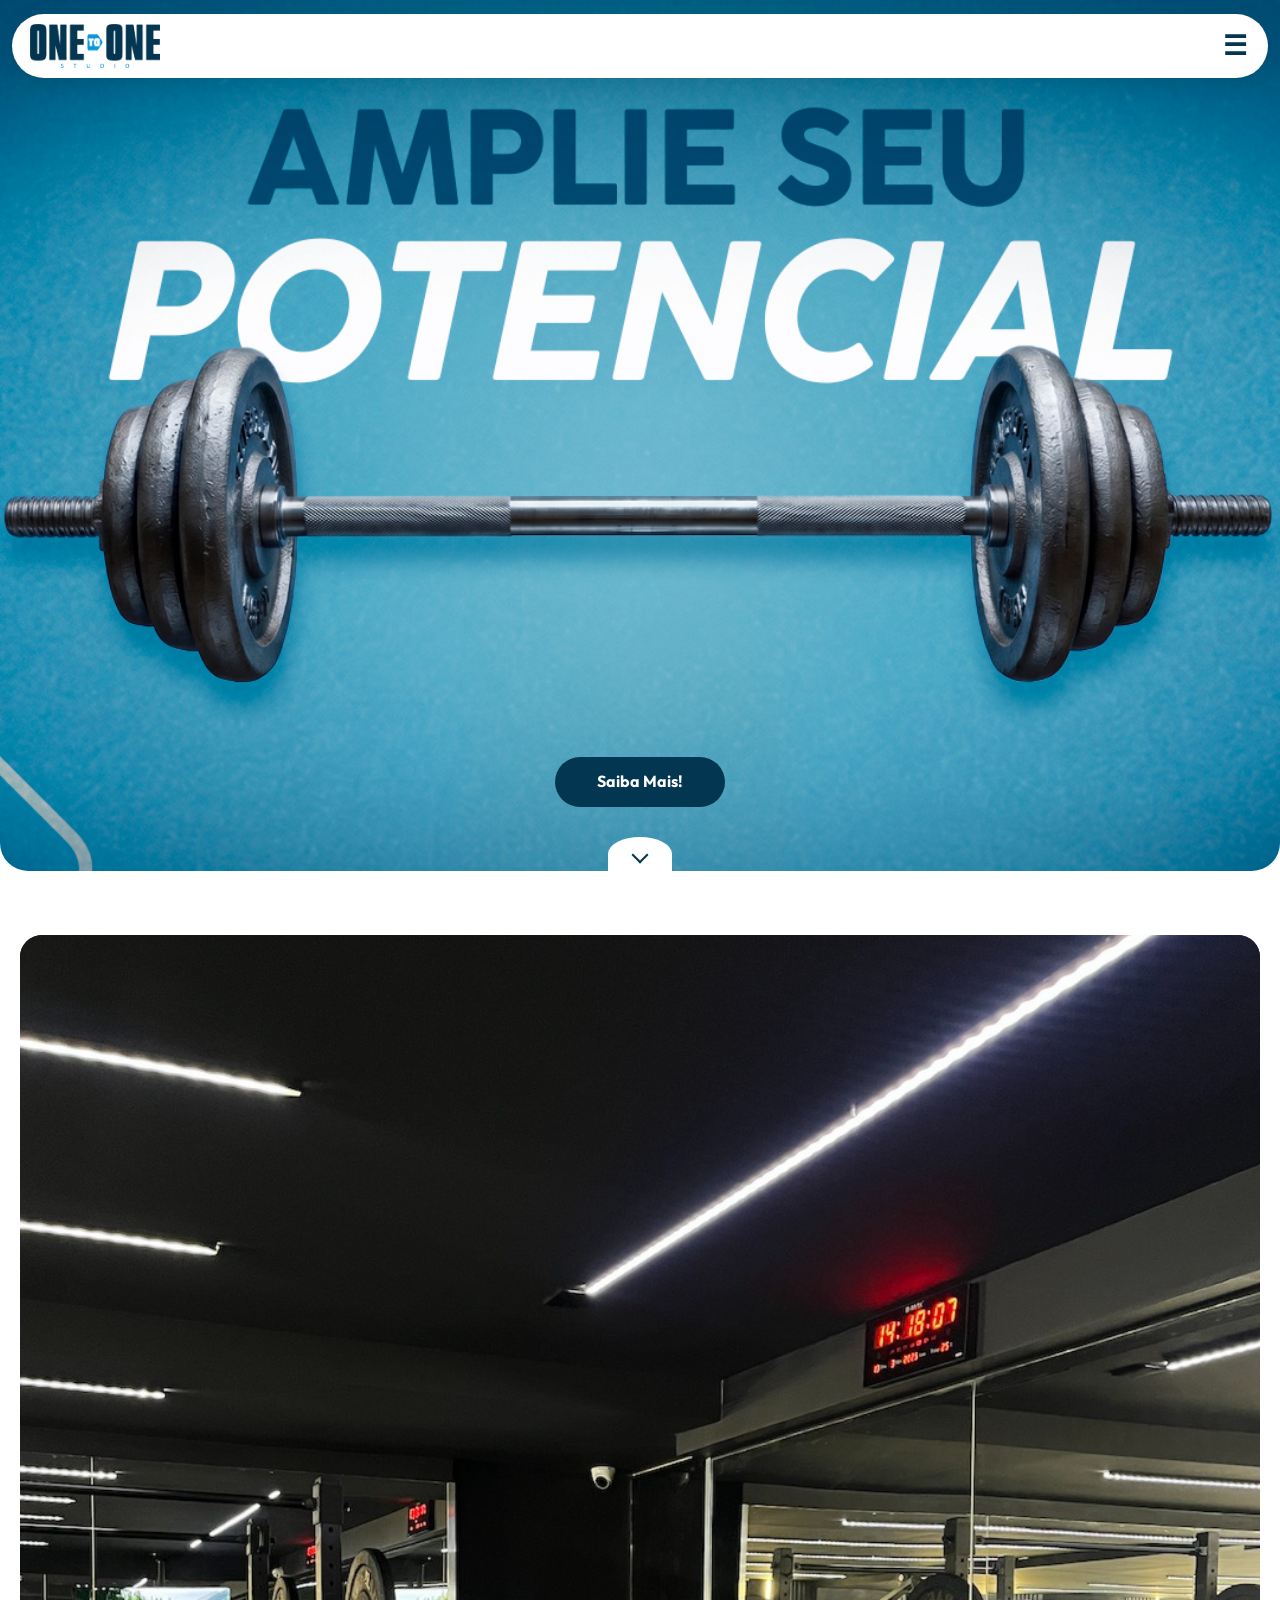
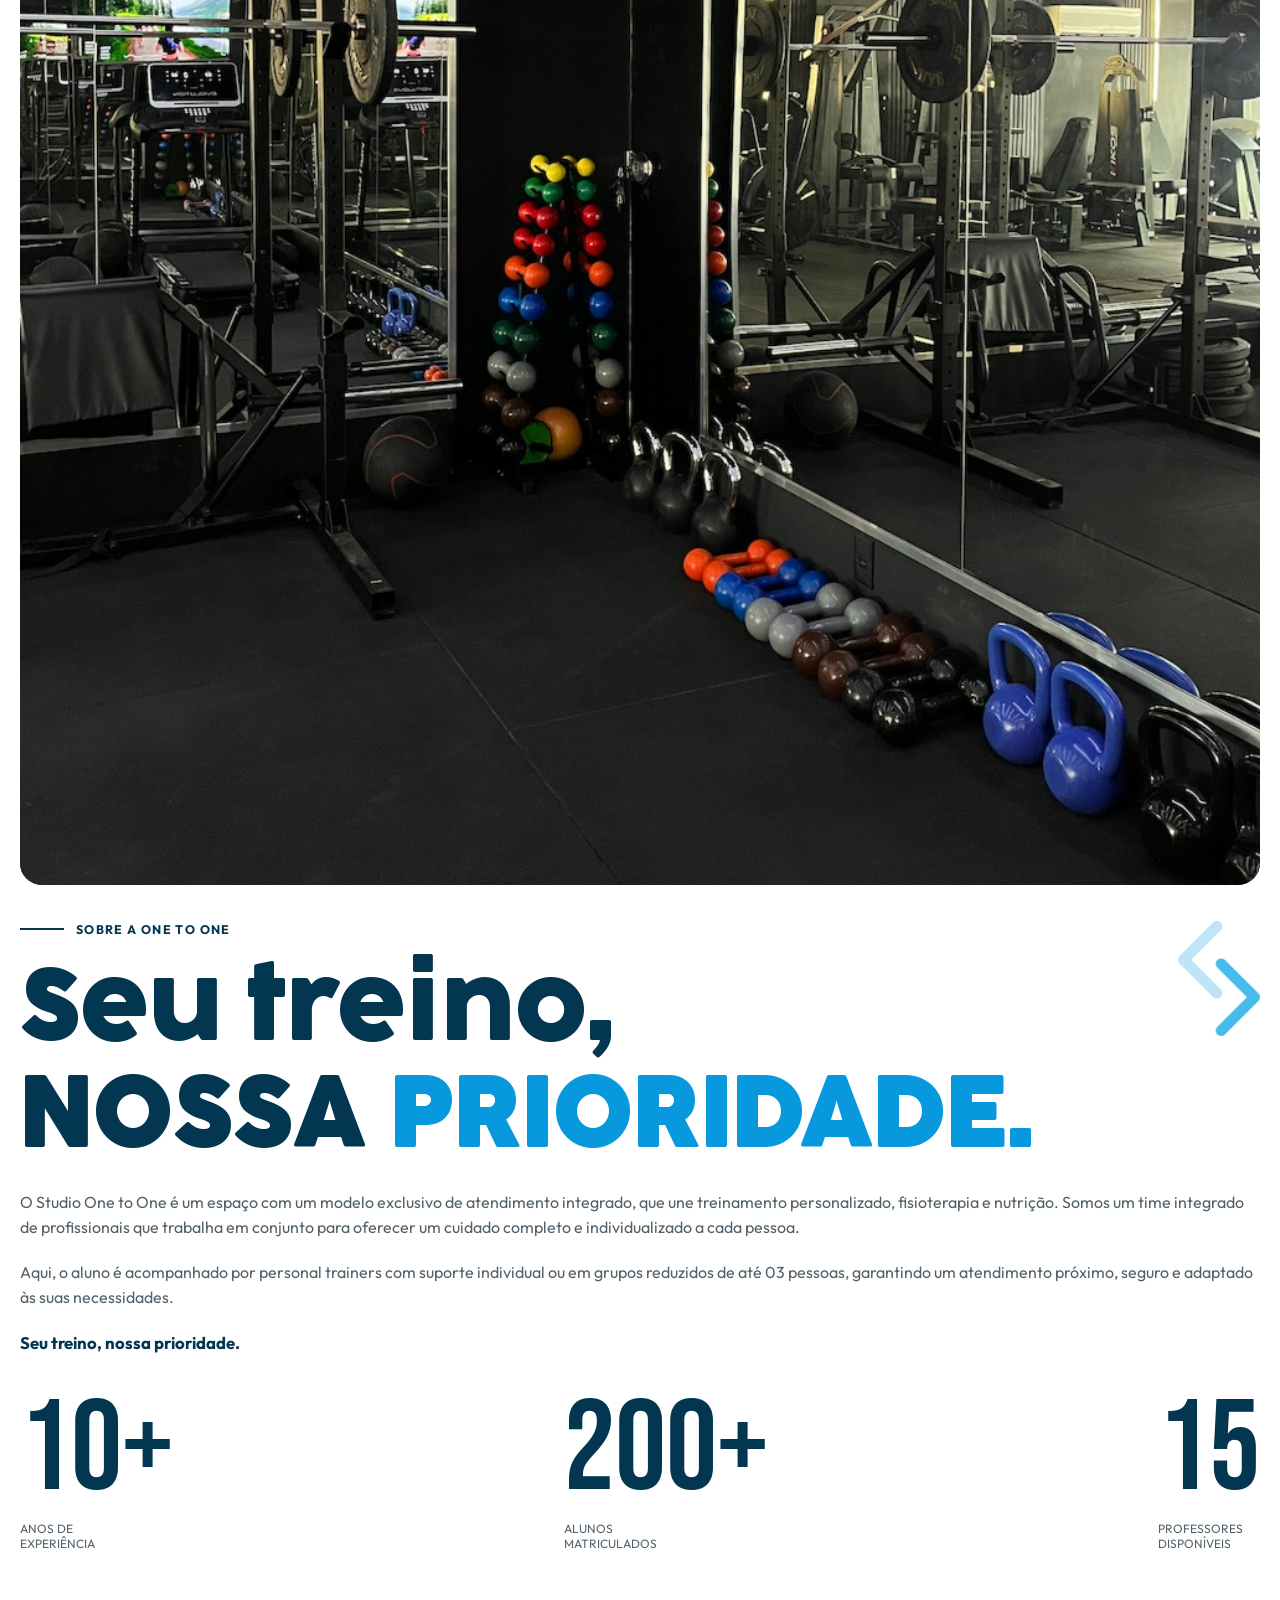
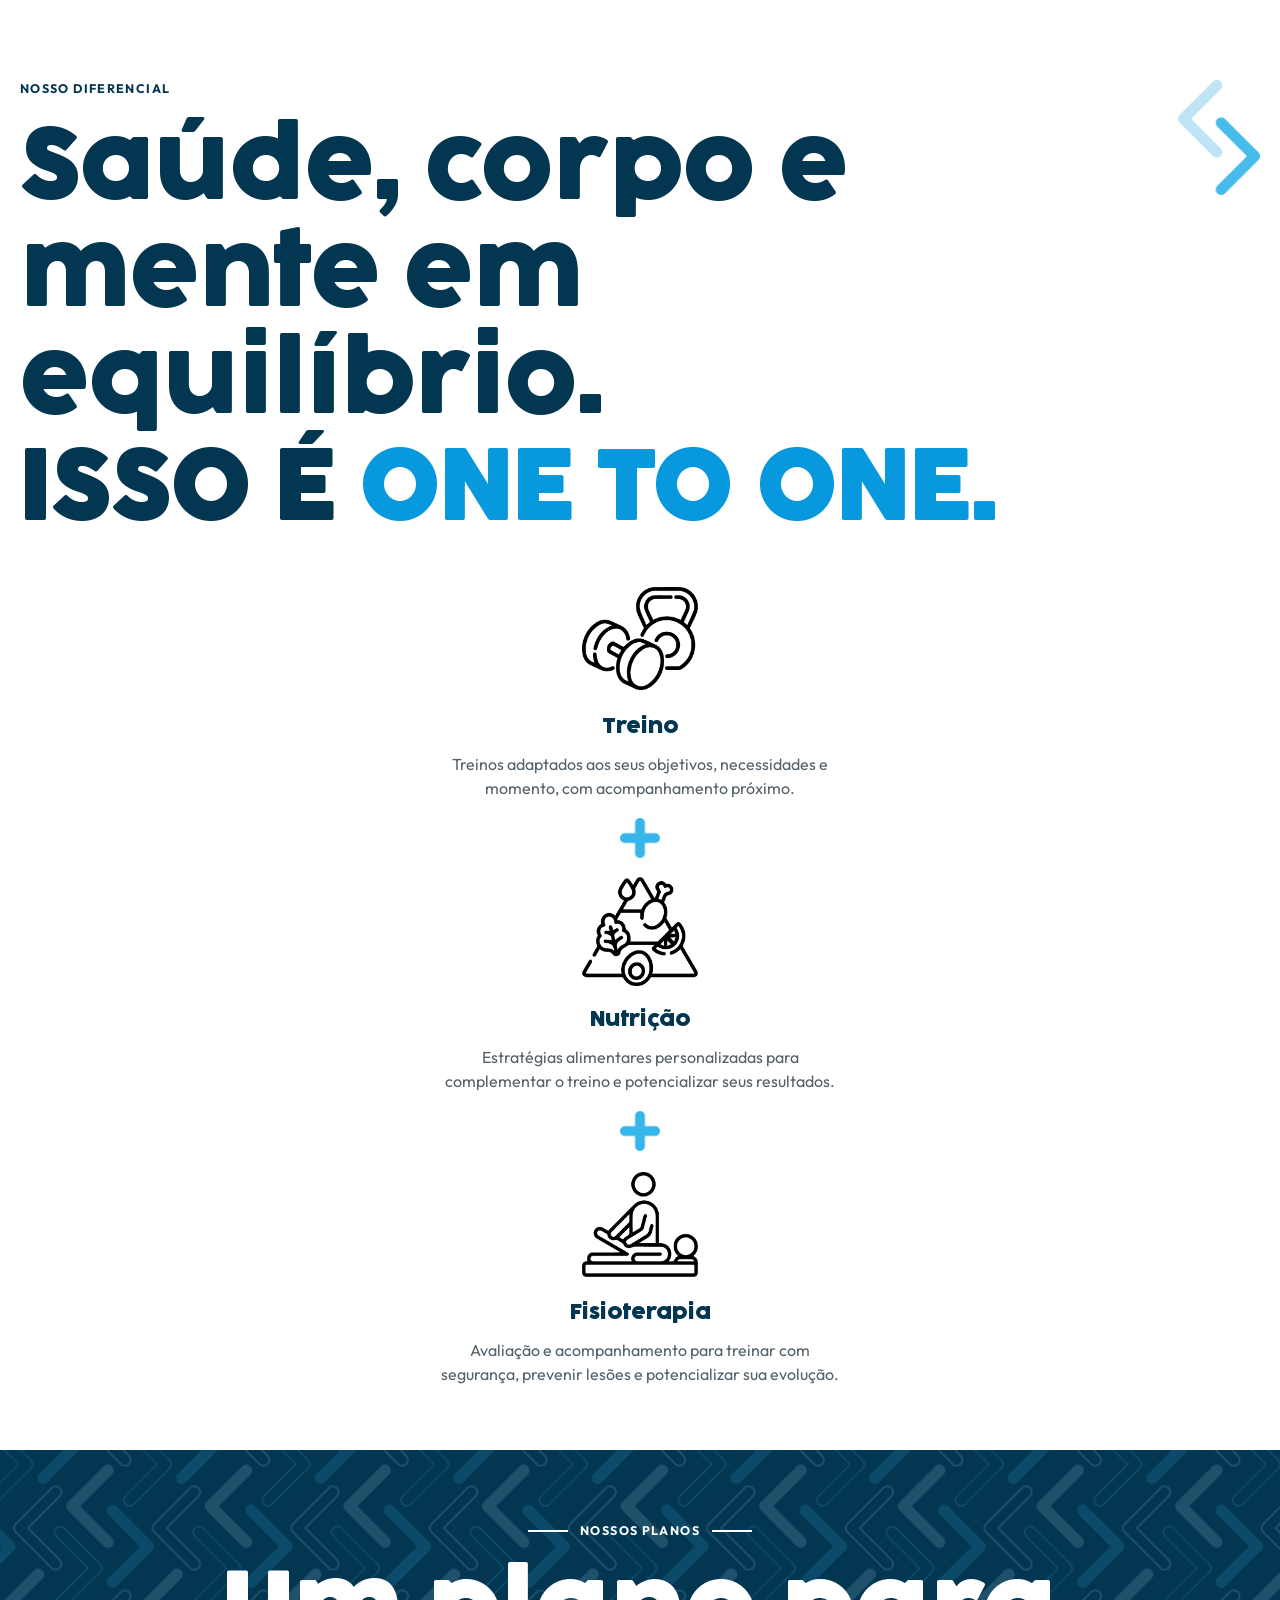
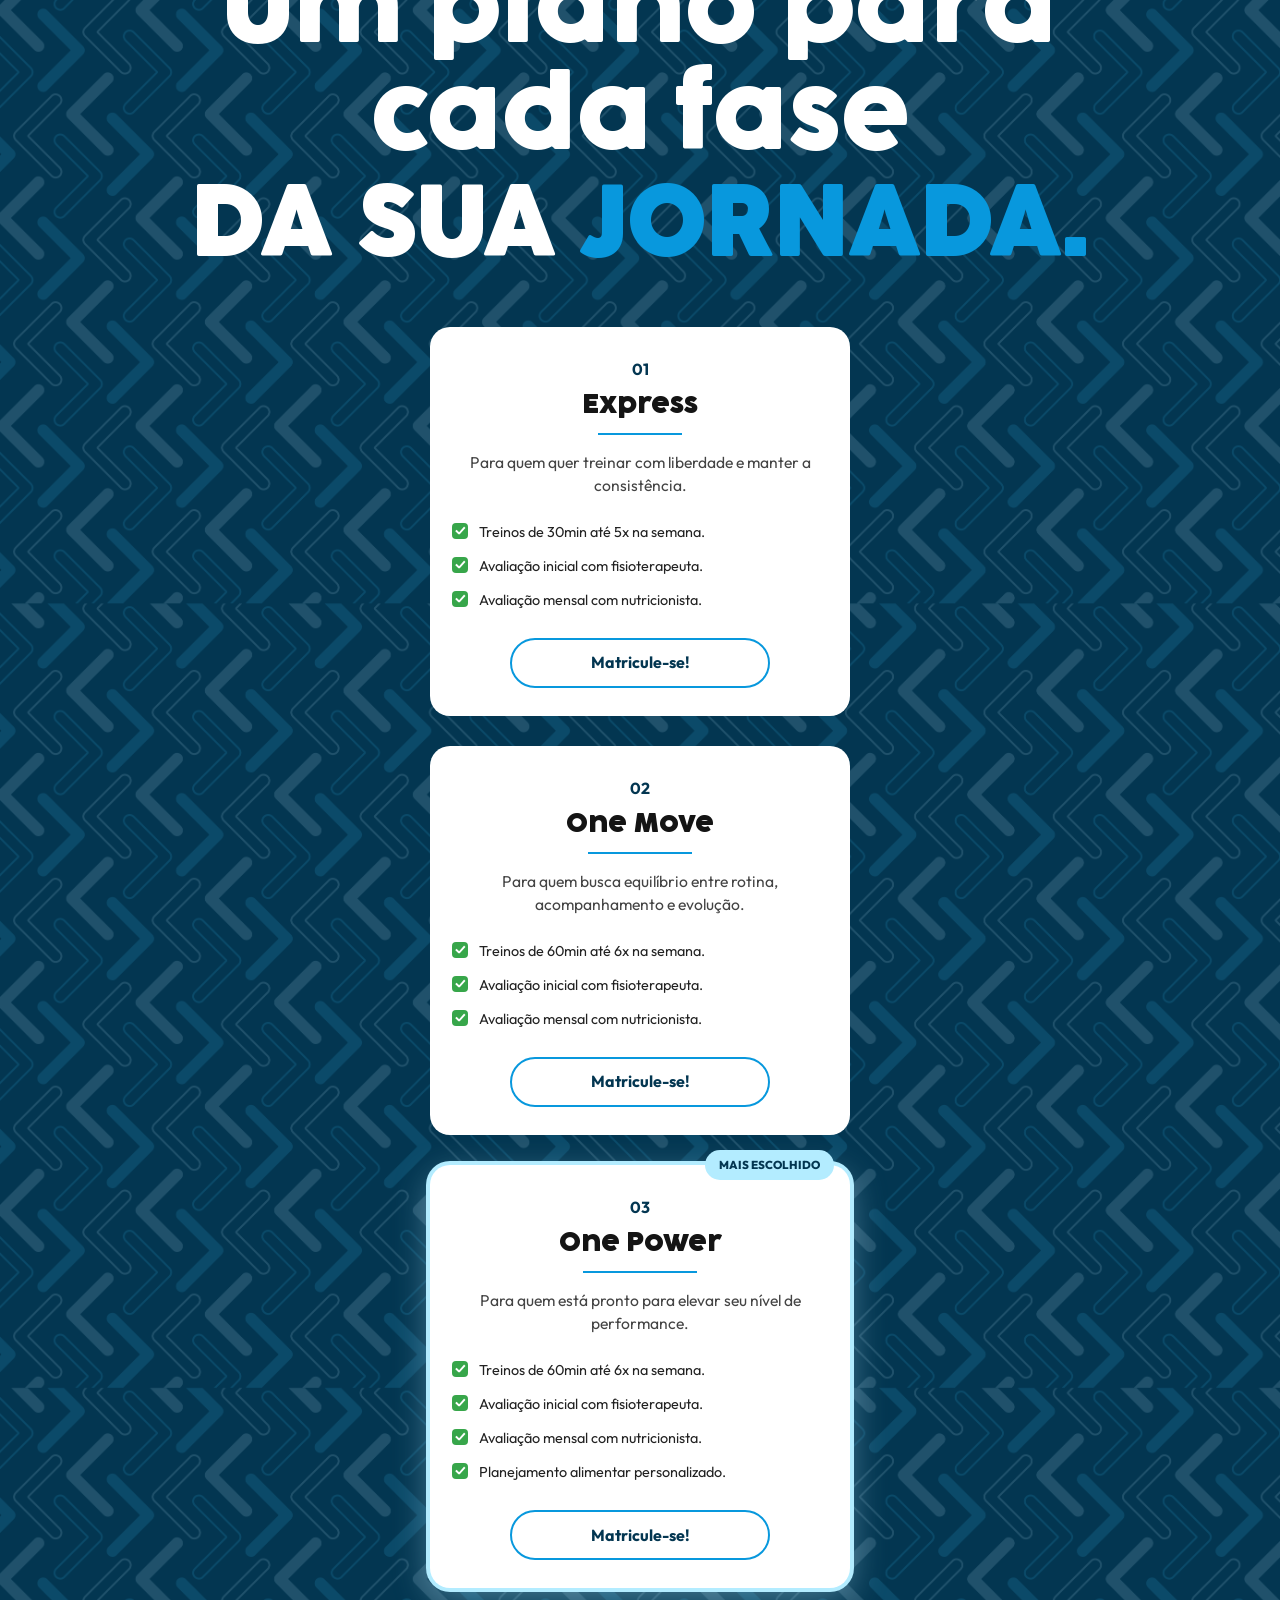
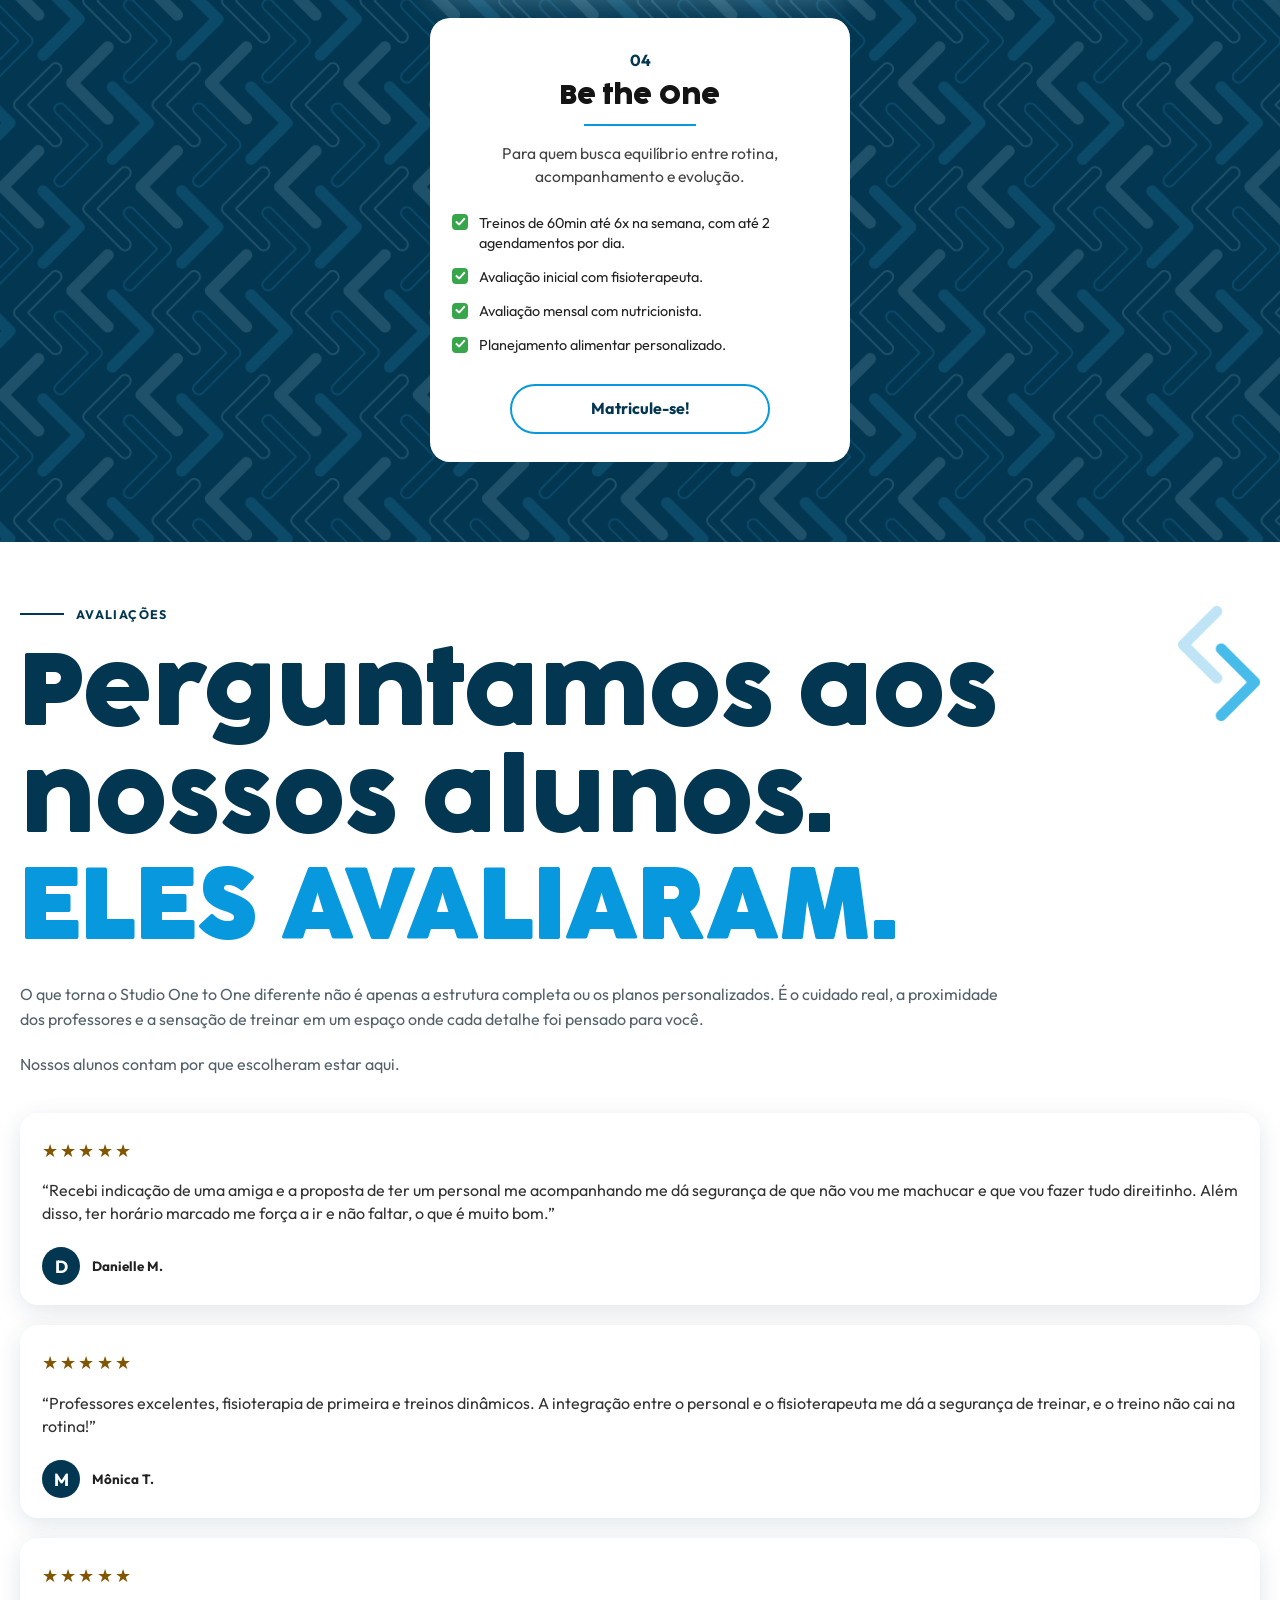
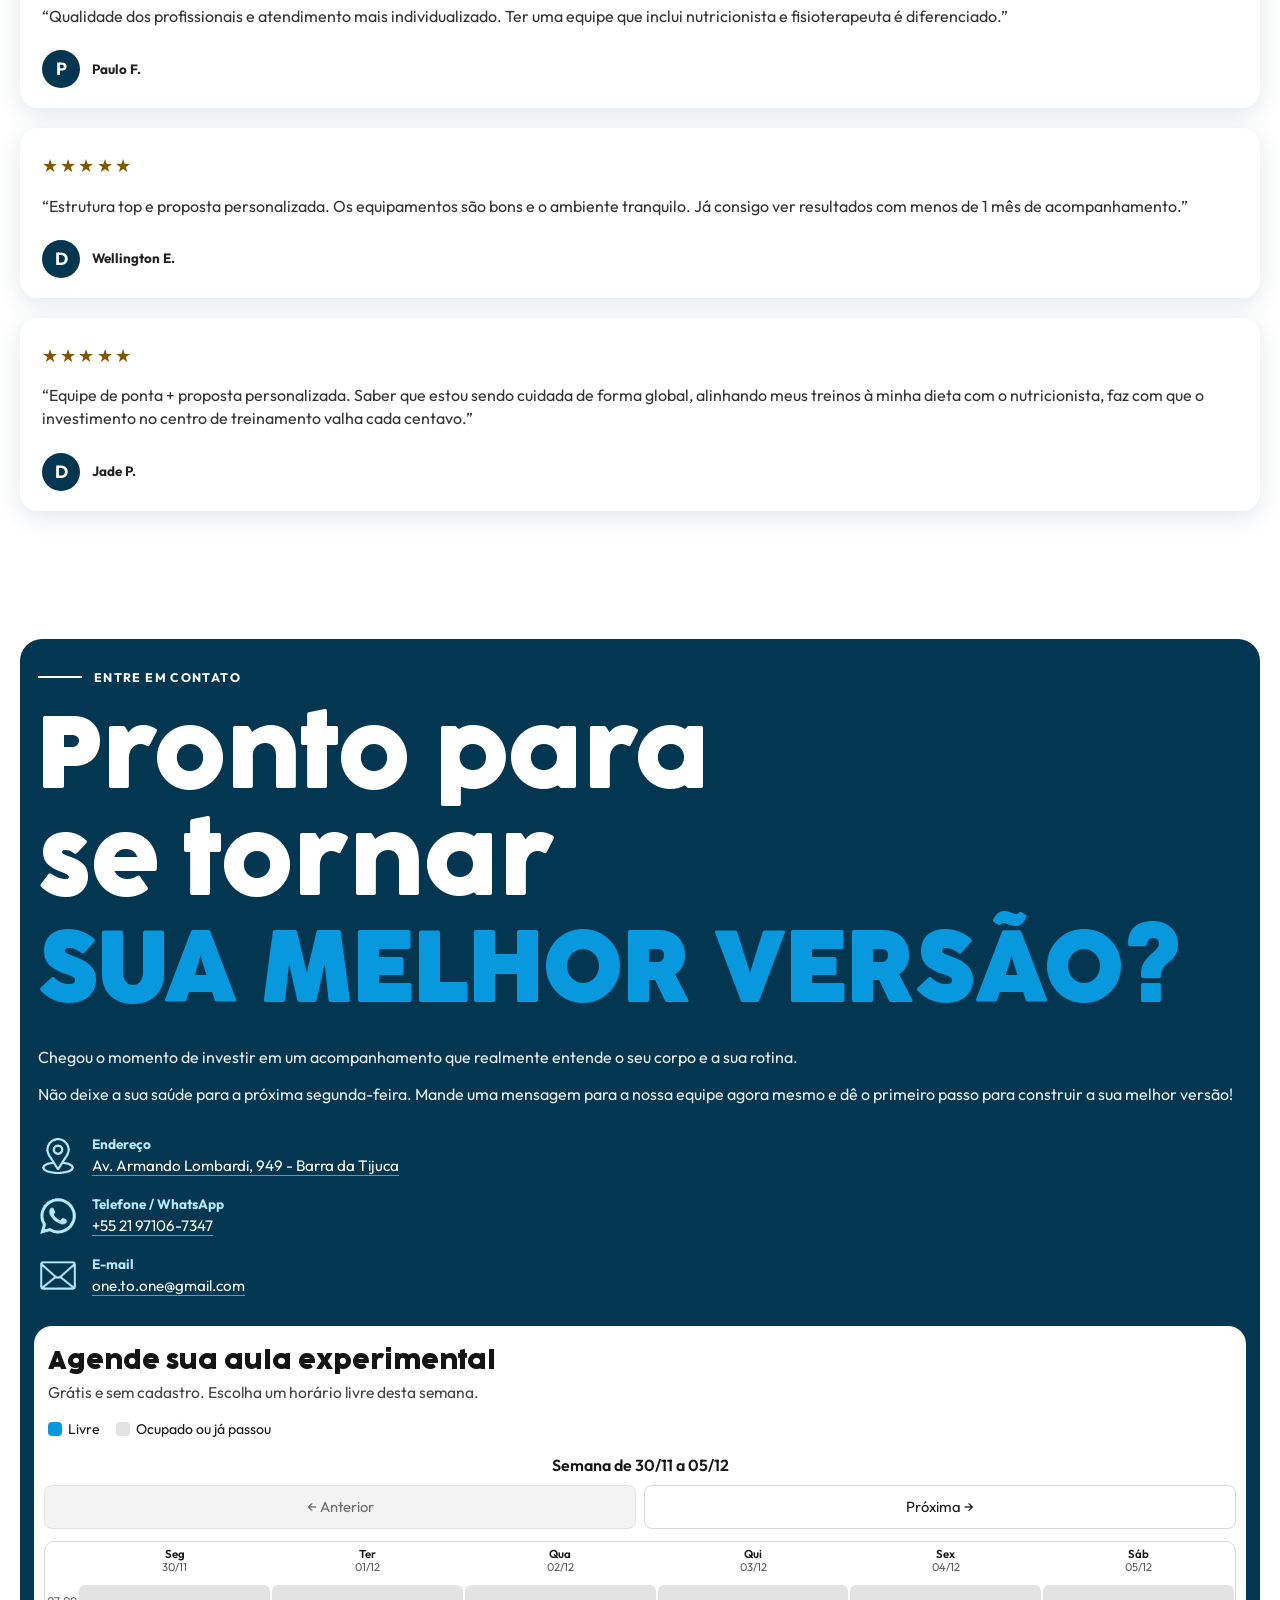
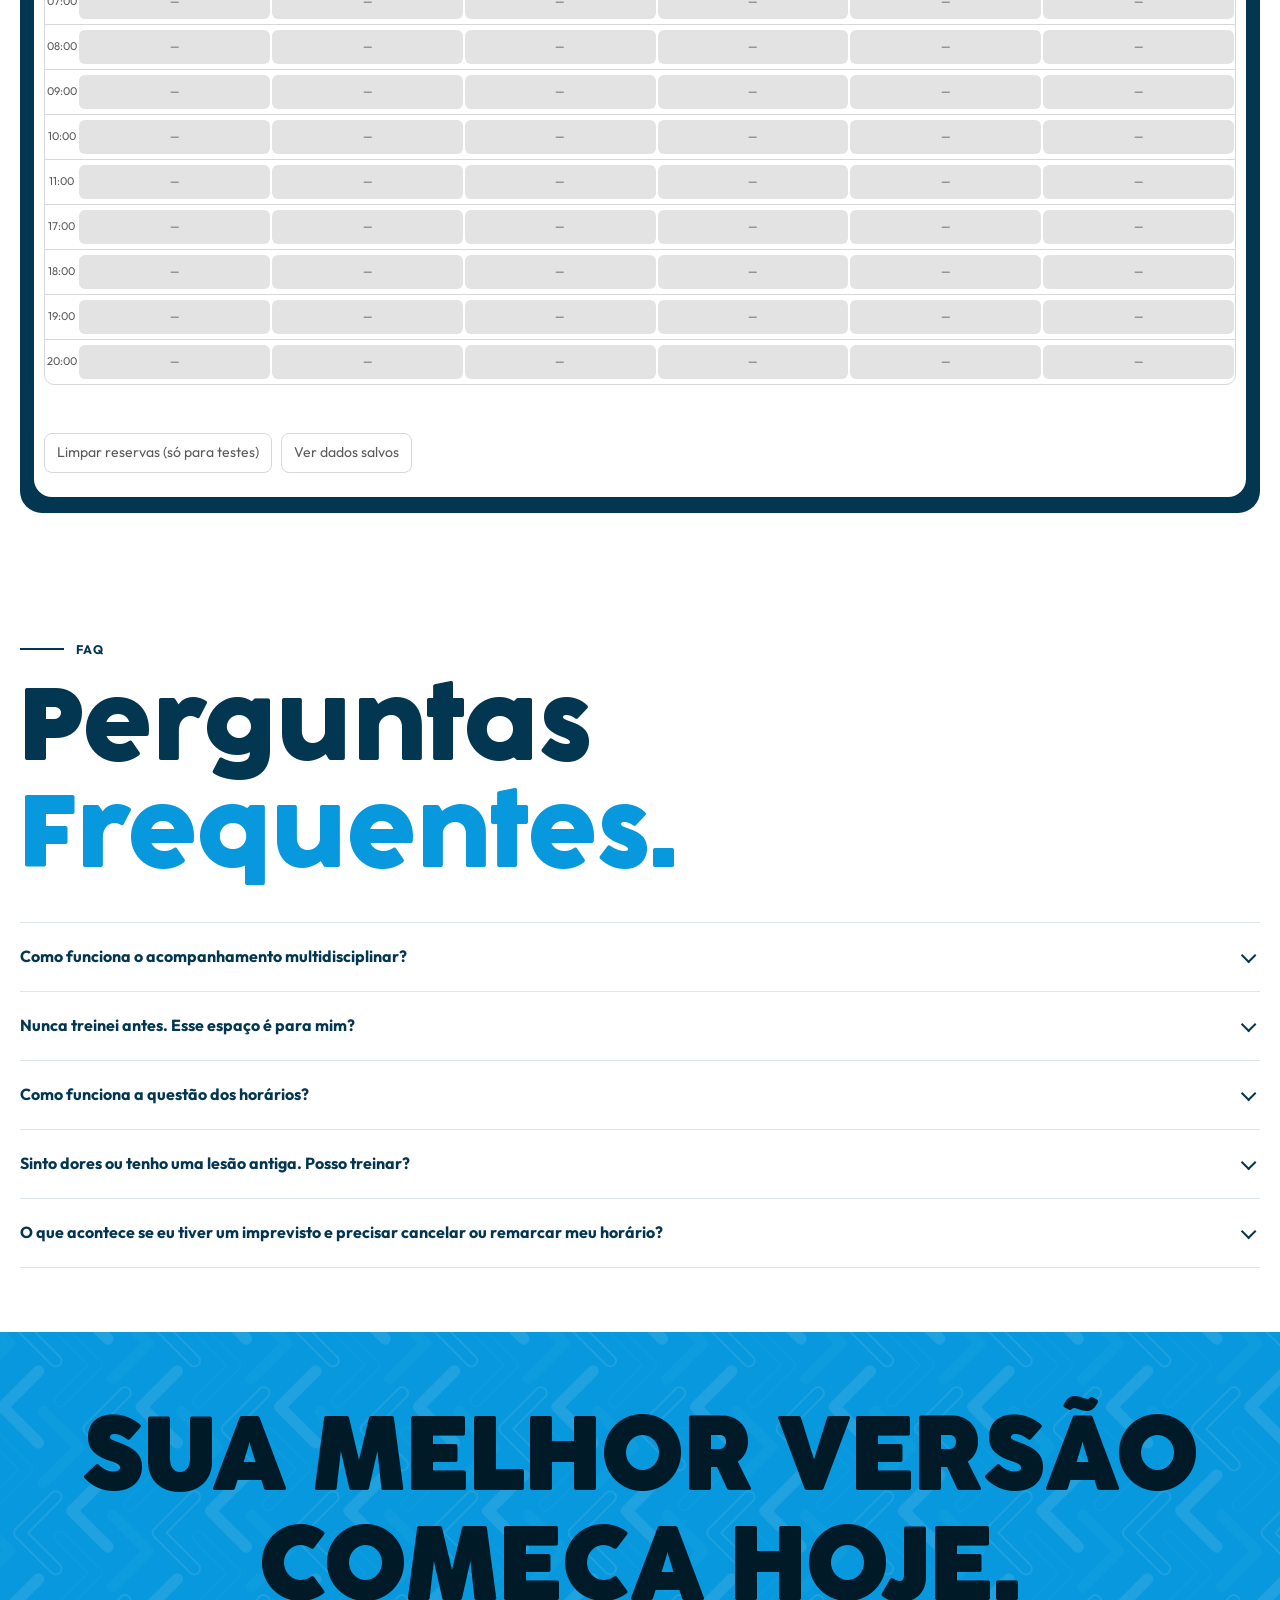
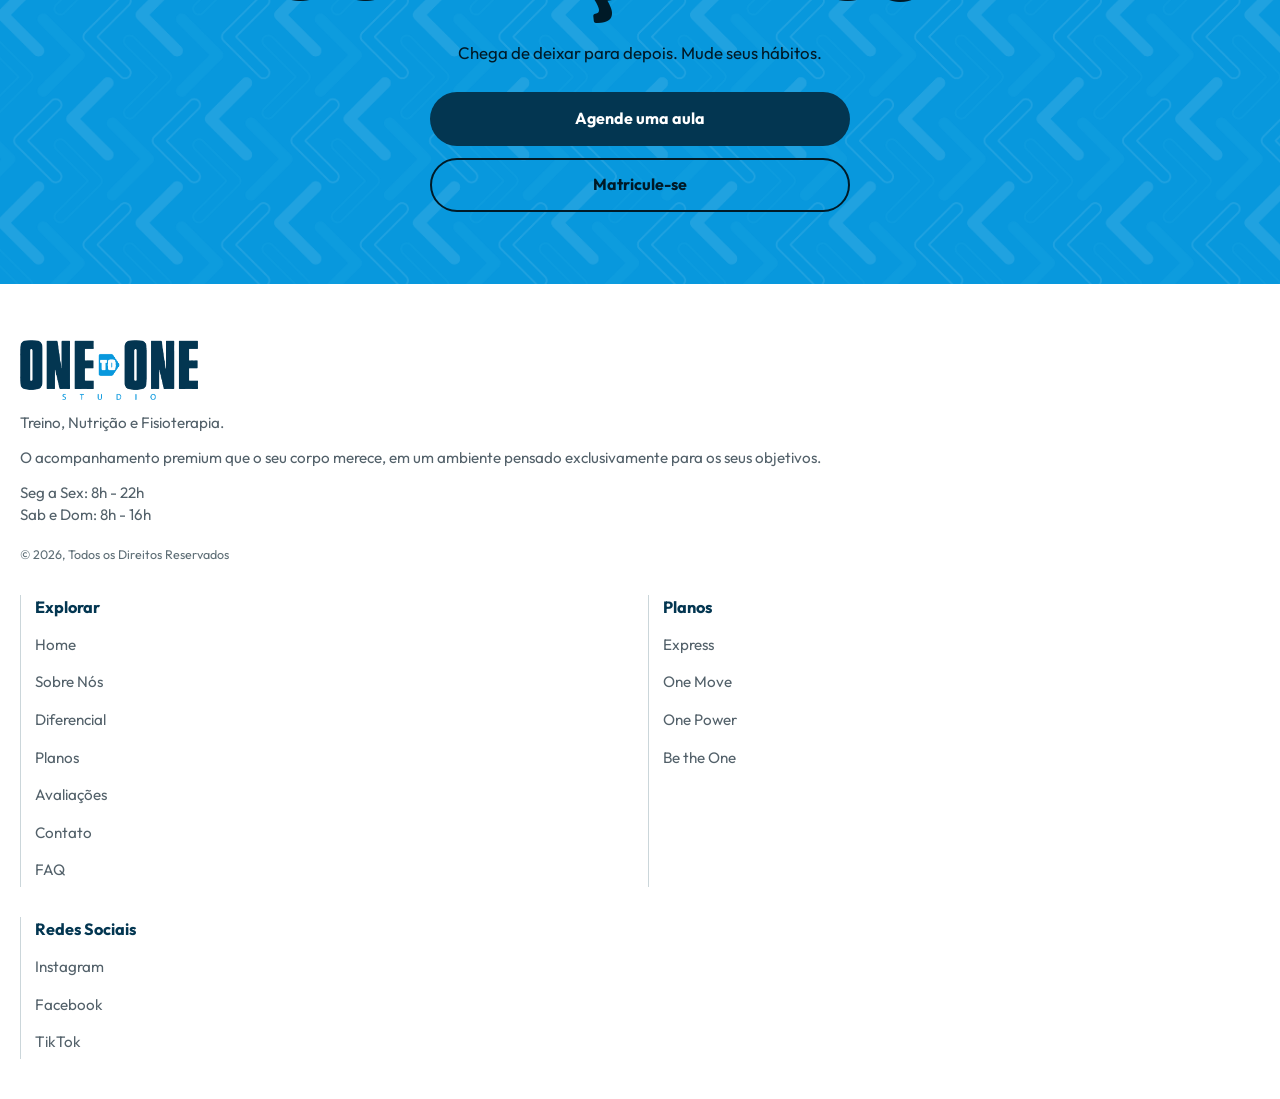
==== commit f5623183: "trocando o nome da pasta para icones" ====
--- a/codigo-vanilla/one-to-one.html
+++ b/codigo-vanilla/one-to-one.html
@@ -509,7 +509,7 @@
                 <li>
                   <img
                     class="contact-icon-slot"
-                    src="assets/prototype-derived/contact-icons/oto-address.png"
+                    src="assets/icones/contact-icons/oto-address.png"
                     alt=""
                     loading="lazy"
                   />
@@ -530,7 +530,7 @@
                 <li>
                   <img
                     class="contact-icon-slot"
-                    src="assets/prototype-derived/contact-icons/oto-phone.png"
+                    src="assets/icones/contact-icons/oto-phone.png"
                     alt=""
                     loading="lazy"
                   />
@@ -548,7 +548,7 @@
                 <li>
                   <img
                     class="contact-icon-slot"
-                    src="assets/prototype-derived/contact-icons/oto-email.png"
+                    src="assets/icones/contact-icons/oto-email.png"
                     alt=""
                     loading="lazy"
                   />
